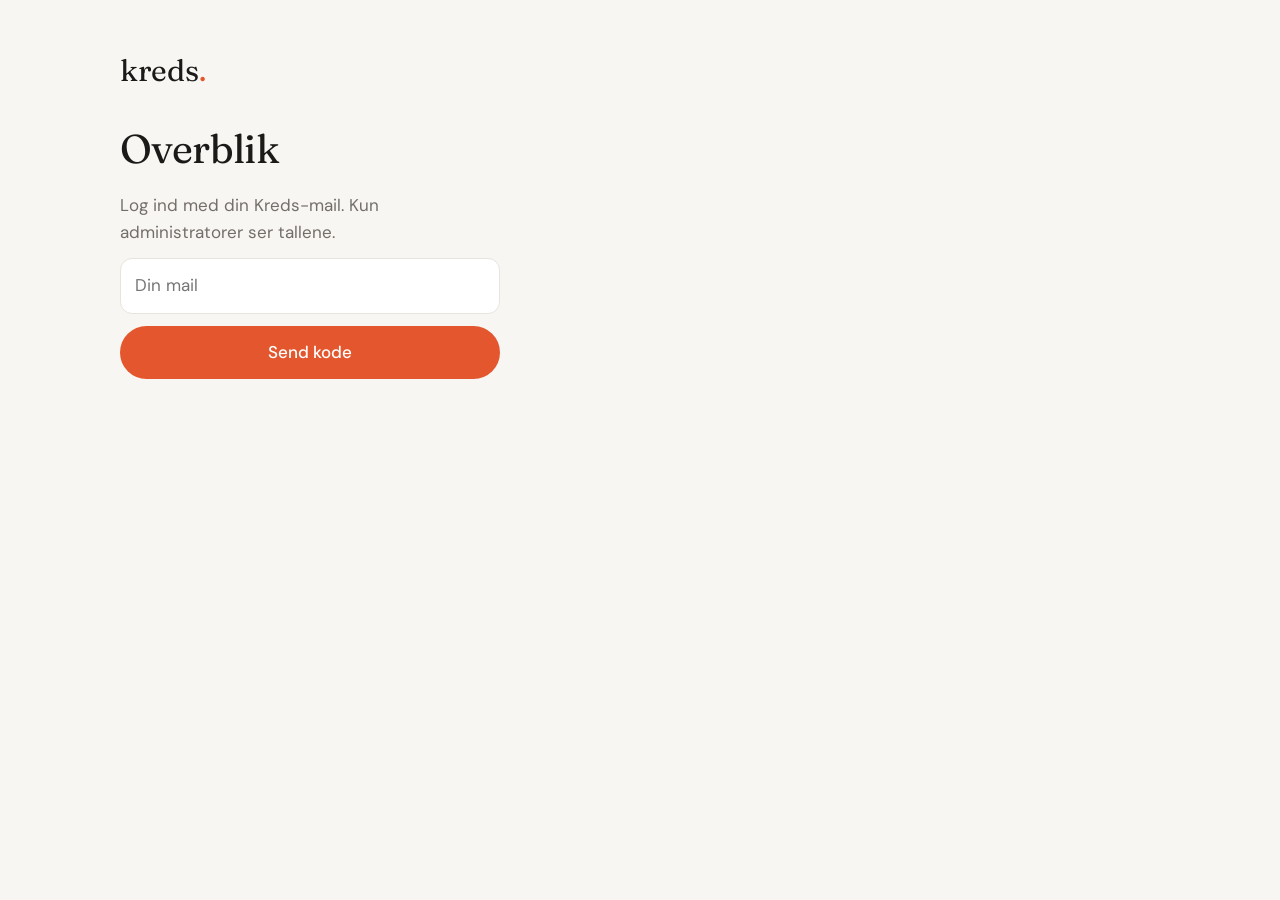
==== admin/index.html @ 18c652b3 "Publish dinkreds.dk" ====
<!doctype html>
<html lang="da">
<head>
  <meta charset="utf-8">
  <meta name="viewport" content="width=device-width, initial-scale=1">
  <meta name="robots" content="noindex, nofollow">
  <title>Overblik · Kreds</title>
  <link rel="stylesheet" href="../style.css">
  <style>
    /* The admin page: numbers only, from admin_stats() (supabase/migrations/0026). Nothing here is secret; the
       database answers only admins. No libraries: plain fetch to Supabase, charts drawn as SVG. */
    main { max-width: 1080px; }
    header { margin-bottom: 40px; display: flex; align-items: baseline; justify-content: space-between; gap: 16px; }
    .who { font-size: 14px; color: var(--text-2); }
    .who button { margin-left: 12px; }
    button, input { font: inherit; }
    input { width: 100%; padding: 13px 14px; border: 1px solid var(--line); border-radius: 12px; background: var(--card); color: var(--text); font-size: 17px; }
    button.primary { width: 100%; margin-top: 12px; padding: 13px 18px; border: 0; border-radius: 999px; background: var(--accent); color: #fff; font-weight: 500; cursor: pointer; }
    button.link { border: 0; background: none; color: var(--text-2); text-decoration: underline; text-underline-offset: 3px; cursor: pointer; padding: 0; font-size: 14px; }
    .login { max-width: 380px; }
    .error { color: var(--accent); font-size: 15px; min-height: 24px; margin-top: 10px; }
    .note { font-size: 14px; color: var(--text-2); }

    .tiles { display: grid; grid-template-columns: repeat(auto-fill, minmax(160px, 1fr)); gap: 12px; margin: 8px 0 8px; }
    .tile { background: var(--card); border: 1px solid var(--line); border-radius: 16px; padding: 14px 16px; }
    .tile .k { font-size: 13px; color: var(--text-2); }
    .tile .v { font: 400 32px/1.15 'Fraunces', Georgia, serif; margin-top: 4px; }
    .tile .s { font-size: 13px; color: var(--text-2); margin-top: 2px; }
    .tile.hero { grid-column: span 2; }
    .tile.hero .v { font-size: 44px; }

    .grid { display: grid; grid-template-columns: repeat(auto-fill, minmax(300px, 1fr)); gap: 12px; }
    .card { background: var(--card); border: 1px solid var(--line); border-radius: 16px; padding: 16px 16px 10px; }
    .card h3 { margin: 0; font-size: 15px; }
    .card .sub { font-size: 13px; color: var(--text-2); margin: 2px 0 8px; }
    .card.wide { grid-column: 1 / -1; }
    .tile, .card, .grid > * { min-width: 0; }
    svg { display: block; max-width: 100%; height: auto; overflow: visible; }
    svg text { font: 400 11px 'DM Sans', system-ui, sans-serif; fill: var(--text-2); }
    .bar { fill: var(--accent); }
    .bar.soft { fill: color-mix(in srgb, var(--accent) 32%, var(--card)); }
    .hit { fill: transparent; cursor: default; }
    .hit:hover + .bar, .bar:hover { opacity: 0.8; }
    .axis { stroke: var(--line); stroke-width: 1; }
    .legend { display: flex; gap: 16px; font-size: 13px; color: var(--text-2); margin: 0 0 6px; }
    .legend i { display: inline-block; width: 10px; height: 10px; border-radius: 3px; margin-right: 6px; vertical-align: -1px; background: var(--accent); }
    .legend i.soft { background: color-mix(in srgb, var(--accent) 32%, var(--card)); }

    .funnel { width: 100%; border-collapse: collapse; }
    .funnel td { border: 0; padding: 6px 8px 6px 0; vertical-align: middle; font-size: 14px; }
    .funnel .name { width: 34%; }
    .funnel .track { position: relative; height: 26px; }
    .funnel .ever, .funnel .week { position: absolute; left: 0; top: 0; height: 12px; border-radius: 0 4px 4px 0; }
    .funnel .ever { background: color-mix(in srgb, var(--accent) 32%, var(--card)); top: 14px; }
    .funnel .week { background: var(--accent); }
    .funnel .num { width: 22%; text-align: right; color: var(--text-2); white-space: nowrap; }

    .heat td, .heat th { text-align: center; padding: 8px 4px; font-size: 13px; border-bottom: 0; }
    .heat td.c { border-radius: 6px; border: 2px solid var(--card); }
    .heat th { color: var(--text-2); font-weight: 500; }
    .heat td:first-child, .heat th:first-child { text-align: left; color: var(--text-2); }

    #tip { position: fixed; pointer-events: none; background: var(--text); color: var(--bg); font-size: 13px; padding: 6px 9px; border-radius: 8px; opacity: 0; transition: opacity .1s; white-space: nowrap; z-index: 5; }
    .hidden { display: none; }
    .err { border-top: 1px solid var(--line); padding: 10px 0; margin: 0; }
    .err:first-child { border-top: 0; }
    .err summary { list-style: none; cursor: pointer; display: flex; flex-direction: column; gap: 2px; color: var(--text); font-size: 15px; }
    .err summary::-webkit-details-marker { display: none; }
    .err .meta { font-size: 13px; color: var(--text-2); }
    .err .fatal { color: var(--accent); font-weight: 500; }
    .err pre { white-space: pre-wrap; font-size: 12px; color: var(--text-2); margin: 8px 0 0; }
    details { margin-top: 12px; }
    summary { cursor: pointer; color: var(--text-2); font-size: 14px; }
    /* Tabs: Overblik · Kilder. */
    .tabs { display: flex; gap: 6px; margin: 4px 0 8px; }
    .tabs button { border: 1px solid var(--line); background: var(--card); color: var(--text); border-radius: 999px; padding: 7px 16px; font-size: 15px; cursor: pointer; }
    .tabs button[aria-selected="true"] { background: var(--text); color: var(--bg); border-color: var(--text); }
    /* Steder: one card per place, with its status and actions. */
    .bar-row { display: flex; flex-wrap: wrap; gap: 8px; align-items: center; margin: 4px 0 12px; }
    .bar-row input { width: auto; flex: 1; min-width: 180px; padding: 9px 12px; font-size: 15px; }
    .chip { border: 1px solid var(--line); background: var(--card); color: var(--text); border-radius: 999px; padding: 6px 13px; font-size: 14px; cursor: pointer; }
    .chip[aria-pressed="true"] { background: var(--text); color: var(--bg); border-color: var(--text); }
    .pl .head { display: flex; align-items: baseline; justify-content: space-between; gap: 8px; }
    .pl .meta { font-size: 13px; color: var(--text-2); margin: 2px 0 8px; overflow-wrap: anywhere; }
    .pl .desc { font-size: 14px; margin: 0 0 8px; }
    .pl .actions { display: flex; flex-wrap: wrap; gap: 8px; margin: 10px 0 6px; }
    .pl .actions button, .pl form button { border: 1px solid var(--line); background: var(--card); color: var(--text); border-radius: 999px; padding: 6px 13px; font-size: 14px; cursor: pointer; }
    .pl .actions button.go { background: var(--accent); border-color: var(--accent); color: #fff; }
    .pl form { display: grid; gap: 8px; margin: 8px 0; }
    .pl form input, .pl form textarea { font-size: 15px; padding: 9px 12px; border: 1px solid var(--line); border-radius: 10px; background: var(--bg); color: var(--text); font: inherit; }
    .pl .staff { display: flex; flex-wrap: wrap; gap: 6px; align-items: center; font-size: 13px; margin-top: 6px; }
    .pl .staff span { background: var(--bg); border: 1px solid var(--line); border-radius: 999px; padding: 3px 4px 3px 10px; }
    .pl .staff span button { border: 0; background: none; color: var(--text-2); cursor: pointer; font-size: 14px; padding: 0 6px; }
    .pl .msg { font-size: 13px; color: var(--accent); min-height: 0; }
    .pl .msg.ok { color: var(--text-2); }
    .status { font-size: 12px; font-weight: 500; padding: 2px 9px; border-radius: 999px; white-space: nowrap; }
    .status.approved { background: color-mix(in srgb, #3f8f5a 18%, var(--card)); color: #2f7a48; }
    .status.pending { background: color-mix(in srgb, #c9962b 22%, var(--card)); color: #8a6414; }
    .status.suspended { background: color-mix(in srgb, var(--text) 10%, var(--card)); color: var(--text-2); }
    /* A source: its grade, then one line per measure. */
    .src h3 { display: flex; align-items: center; gap: 8px; }
    .src .url { font-size: 13px; color: var(--text-2); overflow-wrap: anywhere; margin: 2px 0 10px; }
    .src .url a { color: inherit; }
    .grade { font-size: 12px; font-weight: 500; padding: 2px 9px; border-radius: 999px; }
    .grade.g { background: color-mix(in srgb, #3f8f5a 18%, var(--card)); color: #2f7a48; }
    .grade.y { background: color-mix(in srgb, #c9962b 22%, var(--card)); color: #8a6414; }
    .grade.r { background: color-mix(in srgb, var(--accent) 20%, var(--card)); color: var(--accent); }
    .why { font-size: 13px; color: var(--text-2); margin: -4px 0 8px; }
    .kv { display: grid; grid-template-columns: 9.5em 1fr; gap: 6px 12px; margin: 0 0 8px; font-size: 14px; }
    .kv dt { color: var(--text-2); }
    .kv dd { margin: 0; min-width: 0; overflow-wrap: anywhere; }
    @media (max-width: 480px) { .kv { grid-template-columns: 1fr; gap: 0 0; } .kv dd { margin-bottom: 6px; } }
    @media (max-width: 480px) { .tile.hero { grid-column: span 1; } .grid { grid-template-columns: 1fr; } }
  </style>
</head>
<body>
  <main>
    <header>
      <a class="mark" href="../">kreds<span>.</span></a>
      <span class="who hidden" id="who"><span id="whoMail"></span><button class="link" id="logout">Log ud</button></span>
    </header>

    <!-- Sign in: a code by mail, as in the app. Only existing Kreds accounts; the numbers only for admins. -->
    <section class="login hidden" id="login">
      <h1>Overblik</h1>
      <p class="quiet">Log ind med din Kreds-mail. Kun administratorer ser tallene.</p>
      <form id="mailForm">
        <input type="email" id="mail" placeholder="Din mail" autocomplete="email" required>
        <button class="primary" type="submit">Send kode</button>
      </form>
      <form id="codeForm" class="hidden">
        <p class="note" id="sentTo"></p>
        <input id="code" inputmode="numeric" autocomplete="one-time-code" placeholder="Koden fra mailen" required>
        <button class="primary" type="submit">Log ind</button>
        <p><button class="link" type="button" id="again">Brug en anden mail</button></p>
      </form>
      <!-- kreds-dev only: its test accounts have passwords, and its built-in mail can't send codes. -->
      <form id="pwForm" class="hidden" style="margin-top:28px">
        <p class="note">kreds-dev: log ind med en testkonto og adgangskode.</p>
        <input type="email" id="pwMail" placeholder="anna@kreds.test" autocomplete="username">
        <input type="password" id="pw" placeholder="Adgangskode" autocomplete="current-password" style="margin-top:8px">
        <button class="primary" type="submit">Log ind</button>
      </form>
      <div class="error" id="loginError"></div>
    </section>

    <section class="hidden" id="board">
      <h1>Overblik</h1>
      <p class="quiet" id="stamp"></p>
      <nav class="tabs" role="tablist">
        <button role="tab" id="tabBtnStats" aria-selected="true" data-tab="stats">Overblik</button>
        <button role="tab" id="tabBtnSources" aria-selected="false" data-tab="sources">Kilder</button>
        <button role="tab" id="tabBtnPlaces" aria-selected="false" data-tab="places">Steder</button>
      </nav>

      <div id="tabPlaces" class="hidden">
        <p class="quiet">Alle steder i Kreds. Nye steder kommer ind gennem registret (<code>data/steder.csv</code> og
          <code>sync</code>); her godkender, retter og sætter du dem på pause, og styrer hvem der administrerer dem.</p>
        <div class="bar-row" id="plFilters"></div>
        <div class="grid" id="places2"></div>
      </div>

      <div id="tabSources" class="hidden">
        <p class="quiet">Siderne Kreds læser for steders program (<code>docs/auto-import.md</code>). Tallene er fra hver gang importen kører.</p>
        <div class="tiles" id="srcTiles"></div>
        <div class="card wide" style="margin-bottom:12px"><h3>Tokens pr. dag</h3><p class="sub">Alle kilder · seneste 30 dage</p>
          <div class="legend"><span><i></i>Ind (sidernes tekst)</span><span><i class="soft"></i>Ud (svarene)</span></div>
          <div id="srcTotal"></div></div>
        <div class="grid" id="sources"></div>
        <details><summary>Sådan bedømmes en kilde</summary>
          <p class="note"><b>Rød</b>: kan ikke hentes 3 kørsler i træk, ingen fuld kørsel endnu, eller under 50 % af eventsene er de samme fra kørsel til kørsel.
          <b>Gul</b>: fejlede sidst, under 80 % stabil, under 70 % har klokkeslæt, eller under 80 % af titlerne står ordret på siden.
          <b>Grøn</b>: ellers. Stabil = andelen af events, der er de samme som i kørslen før (snit af de seneste 5).</p>
        </details>
      </div>

      <div id="tabStats">
      <h2>Lige nu</h2>
      <div class="tiles" id="tiles"></div>

      <h2>Hver dag</h2>
      <div class="grid">
        <div class="card wide"><h3>Aktive brugere</h3><p class="sub" id="activeSub">Har åbnet Kreds den dag · seneste 90 dage</p><div id="dActive"></div></div>
        <div class="card"><h3>Nye brugere</h3><p class="sub">Seneste 90 dage</p><div id="dNew"></div></div>
        <div class="card"><h3>Klar på oprettet</h3><p class="sub">Seneste 90 dage</p><div id="dKlar"></div></div>
        <div class="card"><h3>"Jeg er med"</h3><p class="sub">Svar på venners Klar på · seneste 90 dage</p><div id="dResp"></div></div>
      </div>

      <h2>Hver uge</h2>
      <div class="grid" id="weekly"></div>

      <h2>De første skridt</h2>
      <div class="grid">
        <div class="card wide">
          <h3>Hvor langt kommer nye brugere?</h3>
          <p class="sub" id="funnelSub"></p>
          <div class="legend"><span><i></i>Inden for første uge</span><span><i class="soft"></i>Nogensinde</span></div>
          <table class="funnel" id="funnel"></table>
        </div>
        <div class="card wide">
          <h3>Kommer de igen?</h3>
          <p class="sub">Andel af ugens nye brugere, der åbnede Kreds 1, 2, 3 og 4 uger senere</p>
          <table class="heat" id="cohorts"></table>
        </div>
      </div>

      <h2>Spredning</h2>
      <div class="grid">
        <div class="card"><h3>Personer i deres Kreds</h3><p class="sub">Antal brugere</p><div id="sPeople"></div></div>
        <div class="card"><h3>Forbindelser</h3><p class="sub">Antal brugere</p><div id="sConn"></div></div>
        <div class="card"><h3>Dage med Kreds</h3><p class="sub">Seneste 30 dage · antal brugere</p><div id="sDays"></div></div>
      </div>

      <h2>Steder</h2>
      <div class="card wide"><table id="places"></table></div>

      <h2>Fejl i appen</h2>
      <div class="card wide">
        <p class="sub" id="errorsSub">Seneste 30 dage. Samme fejl samlet. Tryk på en fejl for at se, hvor i koden den skete.</p>
        <div id="errors"></div>
        <p class="note">Når appen lukker helt ned (et crash), står det i App Store Connect under TestFlight → Crashes.</p>
      </div>

      <h2>Administratorer</h2>
      <div class="card wide"><table id="admins"></table>
        <p class="note">Tilføjes og fjernes med <code>node scripts/place.mjs admin add|remove &lt;mail&gt; --pilot</code>.</p></div>

      <h2>Alle tal</h2>
      <div class="card wide"><table id="totals"></table></div>
      <details><summary>Rå data (JSON)</summary><pre id="raw" style="white-space:pre-wrap;font-size:12px"></pre></details>
      </div>
    </section>
  </main>
  <div id="tip"></div>

  <script>
  // The pilot by default; ?db=dev for kreds-dev. Both keys are public (they are in the app).
  const DBS = {
    pilot: { url: 'https://pwlozuebxpeztsknzwro.supabase.co', key: 'sb_publishable_0p7rD57QGNgYvp0zWsM2AQ_ScCx9JBz' },
    dev: { url: 'https://fjevnepdomxyaxhqwadk.supabase.co', key: 'sb_publishable_mfnY3wVHqB4h8CWqyuUhUg_KLTFZb9J' },
  };
  const which = new URLSearchParams(location.search).get('db') === 'dev' ? 'dev' : 'pilot';
  const DB = DBS[which];
  const STORE = 'kreds-admin-' + which;
  const $ = (id) => document.getElementById(id);
  const nf = new Intl.NumberFormat('da-DK');
  const n = (v) => nf.format(v ?? 0);
  const pct = (a, b) => (b ? Math.round((100 * a) / b) + ' %' : '–');

  // ---- Session (kept in this browser only) ----
  const load = () => { try { return JSON.parse(localStorage.getItem(STORE)); } catch { return null; } };
  const save = (s) => { try { s ? localStorage.setItem(STORE, JSON.stringify(s)) : localStorage.removeItem(STORE); } catch {} };
  const keep = (d) => save({ access_token: d.access_token, refresh_token: d.refresh_token,
    expires_at: Date.now() + (d.expires_in ?? 3600) * 1000, email: d.user?.email });

  async function auth(path, body) {
    const r = await fetch(DB.url + '/auth/v1/' + path, { method: 'POST',
      headers: { apikey: DB.key, 'Content-Type': 'application/json' }, body: JSON.stringify(body) });
    const d = await r.json().catch(() => ({}));
    if (!r.ok) throw new Error(d.msg || d.error_description || d.message || 'Det lykkedes ikke.');
    return d;
  }
  async function token() {
    const s = load();
    if (!s) return null;
    if (Date.now() < s.expires_at - 60000) return s.access_token;
    try { const d = await auth('token?grant_type=refresh_token', { refresh_token: s.refresh_token }); keep(d); return d.access_token; }
    catch { save(null); return null; }
  }

  // ---- Sign in ----
  let mail = '';
  $('mailForm').onsubmit = async (e) => {
    e.preventDefault(); $('loginError').textContent = '';
    mail = $('mail').value.trim();
    try {
      await auth('otp', { email: mail, create_user: false });
      $('mailForm').classList.add('hidden'); $('codeForm').classList.remove('hidden');
      $('sentTo').textContent = 'Vi har sendt en kode til ' + mail + '.'; $('code').focus();
    } catch (err) { $('loginError').textContent = 'Kunne ikke sende en kode. Har mailen en Kreds-konto?'; }
  };
  $('codeForm').onsubmit = async (e) => {
    e.preventDefault(); $('loginError').textContent = '';
    try { keep(await auth('verify', { type: 'email', email: mail, token: $('code').value.trim() })); start(); }
    catch { $('loginError').textContent = 'Koden passer ikke, eller den er for gammel.'; }
  };
  if (which === 'dev') $('pwForm').classList.remove('hidden');
  $('pwForm').onsubmit = async (e) => {
    e.preventDefault(); $('loginError').textContent = '';
    try { keep(await auth('token?grant_type=password', { email: $('pwMail').value.trim(), password: $('pw').value })); start(); }
    catch { $('loginError').textContent = 'Mail eller adgangskode passer ikke.'; }
  };
  $('again').onclick = () => { $('codeForm').classList.add('hidden'); $('mailForm').classList.remove('hidden'); };
  $('logout').onclick = () => { save(null); location.reload(); };

  async function start() {
    const t = await token();
    if (!t) { show('login'); return; }
    const r = await fetch(DB.url + '/rest/v1/rpc/admin_stats', { method: 'POST',
      headers: { apikey: DB.key, Authorization: 'Bearer ' + t, 'Content-Type': 'application/json' }, body: '{}' });
    const d = await r.json().catch(() => ({}));
    if (!r.ok) {
      save(null); show('login');
      $('loginError').textContent = d.message === 'not_admin' ? 'Den konto har ikke adgang til tallene.' : 'Tallene kunne ikke hentes.';
      return;
    }
    $('whoMail').textContent = (load()?.email ?? '') + (which === 'dev' ? ' · kreds-dev' : '');
    $('who').classList.remove('hidden');
    show('board'); draw(d);
    if (!$('tabPlaces').classList.contains('hidden')) loadPlaces(); // opened on #steder before signing in
    // What went wrong in the app (0033).
    fetch(DB.url + '/rest/v1/rpc/admin_errors', { method: 'POST',
      headers: { apikey: DB.key, Authorization: 'Bearer ' + t, 'Content-Type': 'application/json' }, body: '{"p_days":30}' })
      .then((r) => (r.ok ? r.json() : [])).then((rows) => {
        const when = (s) => new Date(s).toLocaleString('da-DK', { day: 'numeric', month: 'short', hour: '2-digit', minute: '2-digit' });
        $('errors').innerHTML = rows.length ? rows.map((e) => `<details class="err"><summary>
            <span class="msg">${e.fatal ? '<b class="fatal">Lukkede appen</b> ' : ''}${esc(e.message)}</span>
            <span class="meta">${n(e.times)} gange · ${n(e.people)} ${e.people === 1 ? 'person' : 'personer'} · sidst ${when(e.last_at)}${e.screen ? ' · ' + esc(e.screen) : ''}${e.builds?.length ? ' · ' + esc(e.builds.join(', ')) : ''}</span>
          </summary><pre>${esc(e.stack ?? 'Ingen stak')}</pre></details>`).join('')
          : '<p class="quiet">Ingen fejl de seneste 30 dage.</p>';
      }).catch(() => {});
    // The importer's sources and how good they are (0059).
    fetch(DB.url + '/rest/v1/rpc/admin_import', { method: 'POST',
      headers: { apikey: DB.key, Authorization: 'Bearer ' + t, 'Content-Type': 'application/json' }, body: '{}' })
      .then((r) => (r.ok ? r.json() : [])).then(drawSources).catch(() => drawSources([]));
    // Who else can see this.
    fetch(DB.url + '/rest/v1/rpc/admin_list', { method: 'POST',
      headers: { apikey: DB.key, Authorization: 'Bearer ' + t, 'Content-Type': 'application/json' }, body: '{}' })
      .then((r) => (r.ok ? r.json() : [])).then((rows) => {
        $('admins').innerHTML = '<tr><th>Mail</th><th>Admin siden</th></tr>' + rows.map((a) =>
          `<tr><td>${esc(a.email)}</td><td>${new Date(a.since).toLocaleDateString('da-DK', { day: 'numeric', month: 'long', year: 'numeric' })}</td></tr>`).join('');
      }).catch(() => {});
  }
  // ---- Tabs (remembered in the address: #kilder) ----
  const HASH = { sources: '#kilder', places: '#steder' };
  function tab(name) {
    $('tabStats').classList.toggle('hidden', name !== 'stats');
    $('tabSources').classList.toggle('hidden', name !== 'sources');
    $('tabPlaces').classList.toggle('hidden', name !== 'places');
    $('tabBtnStats').setAttribute('aria-selected', name === 'stats');
    $('tabBtnSources').setAttribute('aria-selected', name === 'sources');
    $('tabBtnPlaces').setAttribute('aria-selected', name === 'places');
    history.replaceState(null, '', location.search + (HASH[name] ?? ''));
    if (name === 'places') loadPlaces();
    if (name === 'stats' && last) draw(last); // charts are drawn at the card's width, which was 0 while hidden
    if (name === 'sources' && lastSources) drawSources(lastSources);
  }
  document.querySelectorAll('.tabs button').forEach((b) => (b.onclick = () => tab(b.dataset.tab)));

  // ---- Kilder ----
  // Green, yellow or red, with the reasons: see "Sådan bedømmes en kilde" on the page.
  function grade(s) {
    const f = s.last_full, red = [], yellow = [];
    if (s.fail_streak >= 3) red.push(`fejlet ${s.fail_streak} gange i træk`);
    else if (s.fail_streak > 0) yellow.push('fejlede sidst');
    if (!f) red.push('ingen fuld kørsel endnu');
    if (s.stability !== null && s.stability < 0.5) red.push(`ustabil: ${pct(s.stability, 1)}`);
    else if (s.stability !== null && s.stability < 0.8) yellow.push(`ustabil: ${pct(s.stability, 1)}`);
    if (f && f.events > 0 && f.with_time / f.events < 0.7) yellow.push(`kun ${pct(f.with_time, f.events)} har klokkeslæt`);
    if (f && f.events > 0 && f.titles / f.events < 0.8) yellow.push(`kun ${pct(f.titles, f.events)} af titlerne står på siden`);
    return red.length ? ['r', 'Rød', red] : yellow.length ? ['y', 'Gul', yellow] : ['g', 'Grøn', []];
  }
  const when = (x) => x ? new Date(x).toLocaleString('da-DK', { day: 'numeric', month: 'short', hour: '2-digit', minute: '2-digit' }) : '–';
  const day = (x) => x ? new Date(x).toLocaleDateString('da-DK', { day: 'numeric', month: 'short' }) : '–';
  const k = (v) => v >= 1e6 ? (v / 1e6).toLocaleString('da-DK', { maximumFractionDigits: 1 }) + ' mio.' : n(v);

  // Tokens per day as stacked columns: in (solid), out (light).
  const tokenBars = (daily) => (daily ?? []).map((x) => ({ label: dayLabel(x.day), value: x.input, soft: x.output,
    tip: `${dayLabel(x.day)}: ${n(x.input)} ind · ${n(x.output)} ud` }));
  let lastSources = null;
  function drawSources(rows) {
    lastSources = rows;
    if (!rows.length) {
      $('srcTiles').innerHTML = '';
      $('sources').innerHTML = '<div class="card wide"><p class="quiet">Ingen kilder endnu. Tilføjes med <code>node scripts/place.mjs source add &lt;sted&gt; &lt;url&gt;</code>.</p></div>';
      return;
    }
    const graded = rows.map((s) => ({ s, g: grade(s) })).sort((a, b) => 'ryg'.indexOf(a.g[0]) - 'ryg'.indexOf(b.g[0]));
    const sum = (f) => rows.reduce((t, s) => t + (f(s) ?? 0), 0);
    $('srcTiles').innerHTML = [
      tile('Kilder', n(rows.filter((s) => s.active).length), `${n(graded.filter((x) => x.g[0] === 'g').length)} grønne · ${n(graded.filter((x) => x.g[0] === 'y').length)} gule · ${n(graded.filter((x) => x.g[0] === 'r').length)} røde`),
      tile('Tokens · 30 dage', k(sum((s) => s.input_tokens_30d)), `ind · ${k(sum((s) => s.output_tokens_30d))} ud`),
      tile('Kørsler · 30 dage', n(sum((s) => s.runs_30d)), `${n(sum((s) => s.unchanged_30d))} sprunget over (siden uændret)`),
      tile('Udkast', n(sum((s) => s.open)), `åbne · ${n(sum((s) => s.posted))} lagt op · ${n(sum((s) => s.dismissed))} nej`),
    ].join('');
    $('sources').innerHTML = graded.map(({ s, g }) => {
      const f = s.last_full ?? {};
      const of = (a) => f.events ? `${n(a)}/${n(f.events)}` : '–';
      const decided = s.posted + s.dismissed;
      return `<div class="card src">
        <h3>${esc(s.place)} <span class="grade ${g[0]}">${g[1]}</span></h3>
        <p class="url"><a href="${esc(s.url)}" target="_blank" rel="noopener">${esc(s.url)}</a>${s.active ? '' : ' · slået fra'}</p>
        ${g[2].length ? `<p class="why">${esc(g[2].join(' · '))}</p>` : ''}
        <dl class="kv">
          <dt>Når vi frem</dt><dd>${s.fail_streak ? `Fejlet ${n(s.fail_streak)} gang${s.fail_streak > 1 ? 'e' : ''} i træk: ${esc(s.last_error ?? '')}` : 'Ja'} · sidst ${when(s.last_run_at)}</dd>
          <dt>Stabil</dt><dd>${s.stability === null ? '–' : pct(s.stability, 1)} <span class="quiet">af eventsene som i kørslen før</span></dd>
          <dt>Fundet på siden</dt><dd>titler ${of(f.titles)} · ${n(f.times_dropped)} tider og ${n(f.prices_dropped)} priser fjernet · ${n(f.dates_unseen)} datoer ikke set</dd>
          <dt>Har med</dt><dd>tid ${of(f.with_time)} · pris ${of(f.with_price)} · link ${of(f.with_link)}</dd>
          <dt>Rækker frem til</dt><dd>${day(f.last_day)} · ${n(f.events)} events</dd>
          <dt>Siden</dt><dd>${n(f.characters)} tegn (${n(f.sent_characters)} sendt) · ${n(f.detail_pages)} eventsider læst</dd>
          <dt>Tokens · 30 dage</dt><dd>${k(s.input_tokens_30d)} ind · ${k(s.output_tokens_30d)} ud · ${n(s.unchanged_30d)} af ${n(s.runs_30d)} kørsler sprunget over</dd>
          <dt>Personalet</dt><dd>${n(s.posted)} lagt op · ${n(s.dismissed)} nej · ${n(s.open)} åbne${decided >= 5 ? ` · ${pct(s.posted, decided)} lagt op` : ''}</dd>
        </dl>
        <p class="sub" style="margin-top:4px">Tokens pr. dag · 30 dage</p><div class="srcChart" data-i="${rows.indexOf(s)}"></div>
      </div>`;
    }).join('');
    // The total, day by day, and each source's own (drawn once the cards are in place, at their width).
    const days = rows[0].daily ?? [];
    bars($('srcTotal'), tokenBars(days.map((d, i) => ({ day: d.day,
      input: rows.reduce((t, s) => t + (s.daily?.[i]?.input ?? 0), 0), output: rows.reduce((t, s) => t + (s.daily?.[i]?.output ?? 0), 0) }))), { height: 170 });
    document.querySelectorAll('.srcChart').forEach((host) => bars(host, tokenBars(rows[+host.dataset.i].daily), { height: 90 }));
  }

  // ---- Steder ----
  // The same admin functions the app's Indstillinger → Steder uses (0018): admin_places, admin_set_place_status,
  // admin_save_place, admin_add_staff, admin_remove_staff. They answer admins only. Each card also shows the page
  // the importer reads and its last result (admin_import, matched by name).
  async function rpc(name, body = {}) {
    const t = await token();
    const r = await fetch(DB.url + '/rest/v1/rpc/' + name, { method: 'POST',
      headers: { apikey: DB.key, Authorization: 'Bearer ' + t, 'Content-Type': 'application/json' }, body: JSON.stringify(body) });
    const d = await r.json().catch(() => null);
    if (!r.ok) throw new Error(d?.message || 'fejl');
    return d;
  }
  const STATUS = { approved: 'Godkendt', pending: 'Afventer', suspended: 'På pause' };
  const ERR = { not_paused: 'Sæt stedet på pause først.', no_such_user: 'Ingen Kreds-konto med den mail. De skal logge ind i appen én gang først.',
    not_admin: 'Din konto har ikke adgang.', no_such_place: 'Stedet findes ikke længere.' };
  let placeRows = null, placeFilter = 'all', placeQuery = '', openEdit = null;
  const placeMsg = {}, placeOk = {}; // a line under a card; ok = not an error (grey, not red)
  async function loadPlaces() {
    try {
      const [rows, sources] = await Promise.all([rpc('admin_places'), rpc('admin_import').catch(() => [])]);
      placeRows = rows.map((p) => ({ ...p, src: (sources ?? []).filter((x) => x.place === p.name) }));
    } catch (e) { $('places2').innerHTML = `<div class="card wide"><p class="quiet">${esc(ERR[e.message] ?? 'Stederne kunne ikke hentes.')}</p></div>`; return; }
    drawPlaces();
  }
  function drawPlaces() {
    const rows = placeRows ?? [];
    const count = (st) => rows.filter((p) => st === 'all' || p.status === st).length;
    $('plFilters').innerHTML = [['all', 'Alle'], ['pending', 'Afventer'], ['approved', 'Godkendt'], ['suspended', 'På pause']]
      .map(([k, l]) => `<button class="chip" data-f="${k}" aria-pressed="${placeFilter === k}">${l} ${count(k)}</button>`).join('')
      + `<input id="plSearch" placeholder="Søg navn eller by" value="${esc(placeQuery)}">`;
    document.querySelectorAll('#plFilters .chip').forEach((b) => (b.onclick = () => { placeFilter = b.dataset.f; drawPlaces(); }));
    const search = $('plSearch');
    search.oninput = () => { placeQuery = search.value; const pos = search.selectionStart; drawPlaces(); const s2 = $('plSearch'); s2.focus(); s2.setSelectionRange(pos, pos); };
    const q = placeQuery.trim().toLowerCase();
    const shown = rows.filter((p) => (placeFilter === 'all' || p.status === placeFilter)
      && (!q || `${p.name} ${p.city}`.toLowerCase().includes(q)));
    if (!shown.length) { $('places2').innerHTML = '<div class="card wide"><p class="quiet">Ingen steder her.</p></div>'; return; }
    $('places2').innerHTML = shown.map((p) => {
      const src = p.src.find((x) => x.active) ?? p.src[0];
      const f = src?.last_full;
      const imp = !src ? 'Ingen side læses' : !f ? `Læser ${esc(src.url)} · ikke kørt endnu`
        : `Læser <a href="${esc(src.url)}" target="_blank" rel="noopener">${esc(src.url.replace(/^https?:\/\//, ''))}</a> · ${n(f.events)} events · ${n(src.open)} åbne udkast`;
      const actions = ['approved', 'pending', 'suspended'].filter((st) => st !== p.status).map((st) =>
        `<button data-act="status" data-id="${p.id}" data-st="${st}" class="${st === 'approved' ? 'go' : ''}">${{ approved: 'Godkend', pending: 'Sæt til afventer', suspended: 'Sæt på pause' }[st]}</button>`).join('');
      const edit = openEdit === p.id ? `<form data-id="${p.id}">
          <input name="name" value="${esc(p.name)}" maxlength="80" placeholder="Navn" required>
          <input name="address" value="${esc(p.address ?? '')}" maxlength="120" placeholder="Adresse">
          <input name="city" value="${esc(p.city ?? '')}" maxlength="60" placeholder="By" required>
          <textarea name="description" maxlength="200" rows="2" placeholder="Lidt om stedet">${esc(p.description ?? '')}</textarea>
          <div><button type="submit">Gem</button> <button type="button" data-act="cancel">Fortryd</button></div>
        </form>` : '';
      return `<div class="card pl">
        <div class="head"><h3>${esc(p.name)}</h3><span class="status ${p.status}">${STATUS[p.status] ?? esc(p.status)}</span></div>
        <p class="meta">${esc(p.city ?? '')}${p.address ? ' · ' + esc(p.address) : ''}${p.latitude == null ? ' · uden kortplacering' : ''} · ${n(p.followers)} følger</p>
        ${p.description ? `<p class="desc">${esc(p.description)}</p>` : ''}
        <p class="meta">${imp}</p>
        <label class="meta" style="display:flex;gap:8px;align-items:center;cursor:pointer"><input type="checkbox" data-auto="${p.id}" ${p.auto_post ? 'checked' : ''} style="width:auto">
          Læg udkast op automatisk <span class="quiet">(kun dem med klokkeslæt)</span></label>
        ${edit}
        <div class="actions">${actions}${openEdit === p.id ? '' : `<button data-act="edit" data-id="${p.id}">Ret</button>`}${p.status === 'suspended' ? `<button data-act="delete" data-id="${p.id}">Slet stedet</button>` : ''}</div>
        <div class="staff">Administreres af: ${(p.staff ?? []).map((m) => `<span>${esc(m)}<button data-act="unstaff" data-id="${p.id}" data-mail="${esc(m)}" title="Fjern">×</button></span>`).join('') || '<em class="quiet">ingen</em>'}</div>
        <div class="bar-row"><input data-staff="${p.id}" type="email" placeholder="Tilføj administrator (mail)"><button class="chip" data-act="staff" data-id="${p.id}">Tilføj</button></div>
        <p class="msg${placeOk[p.id] ? ' ok' : ''}">${esc(placeMsg[p.id] ?? '')}</p>
      </div>`;
    }).join('');
  }
  // After deleting: a line at the top, and a reminder to mark it in the register so sync doesn't bring it back.
  function alertDeleted(name) {
    const note = document.createElement('p');
    note.className = 'note';
    note.textContent = `${name} er slettet. Sæt kreds_sted til "nej" i data/steder.csv, så det står i registret.`;
    $('places2').before(note);
  }
  // Clicks and saves, on the whole list.
  $('places2').addEventListener('click', async (e) => {
    const b = e.target.closest('button[data-act]');
    if (!b) return;
    const id = b.dataset.id ?? b.closest('form')?.dataset.id;
    const p = (placeRows ?? []).find((x) => x.id === id);
    const act = b.dataset.act;
    placeMsg[id] = ''; placeOk[id] = false;
    try {
      if (act === 'edit') { openEdit = id; drawPlaces(); return; }
      if (act === 'cancel') { openEdit = null; drawPlaces(); return; }
      if (act === 'status') {
        if (b.dataset.st === 'suspended' && !confirm(`Sætte ${p.name} på pause? Det skjules for alle med det samme.`)) return;
        if (b.dataset.st === 'approved' && which === 'pilot' && !confirm(`Godkende ${p.name}? Rigtige brugere kan så se stedet.`)) return;
        await rpc('admin_set_place_status', { p_id: id, p_status: b.dataset.st });
      } else if (act === 'delete') {
        // Only a paused place (the database checks it too): for one that doesn't want to be in Kreds any more.
        if (!confirm(`Slette ${p.name} for altid?\n\nAlt om stedet forsvinder: dets Klar på, følgere, administratorer, kilder og udkast. Det kan ikke fortrydes.`)) return;
        await rpc('admin_delete_place', { p_id: id });
        placeMsg[id] = '';
        alertDeleted(p.name);
      } else if (act === 'staff') {
        const mail = document.querySelector(`input[data-staff="${id}"]`).value.trim();
        if (!mail.includes('@')) { placeMsg[id] = 'Skriv en mail.'; drawPlaces(); return; }
        await rpc('admin_add_staff', { p_place: id, p_email: mail });
      } else if (act === 'unstaff') {
        if (!confirm(`Fjerne ${b.dataset.mail} som administrator af ${p.name}?`)) return;
        await rpc('admin_remove_staff', { p_place: id, p_email: b.dataset.mail });
      }
    } catch (err) { placeMsg[id] = ERR[err.message] ?? 'Det lykkedes ikke.'; drawPlaces(); return; }
    await loadPlaces();
  });
  // "Læg udkast op automatisk": from the next run of the importer, its drafts with a time become Klar på by themselves.
  $('places2').addEventListener('change', async (e) => {
    const box = e.target.closest('input[data-auto]');
    if (!box) return;
    const id = box.dataset.auto, p = placeRows.find((x) => x.id === id);
    if (box.checked && which === 'pilot' && !confirm(`Lægge ${p.name}s udkast op automatisk? De bliver til Klar på, som rigtige brugere ser, uden at nogen har set dem først. Kun udkast med klokkeslæt.`)) { box.checked = false; return; }
    try { await rpc('admin_set_auto_post', { p_id: id, p_on: box.checked }); placeMsg[id] = box.checked ? 'Lægges op automatisk fra næste kørsel.' : ''; placeOk[id] = true; }
    catch (err) { placeMsg[id] = ERR[err.message] ?? 'Det lykkedes ikke.'; placeOk[id] = false; }
    await loadPlaces();
  });
  $('places2').addEventListener('submit', async (e) => {
    e.preventDefault();
    const form = e.target, id = form.dataset.id, p = placeRows.find((x) => x.id === id);
    const v = Object.fromEntries(new FormData(form));
    let { latitude, longitude } = p;
    // A new address: its point from OpenStreetMap; not found, none (the app looks it up then).
    if ((v.address ?? '').trim() !== (p.address ?? '')) {
      latitude = null; longitude = null;
      if (v.address.trim()) {
        try {
          const r = await fetch('https://nominatim.openstreetmap.org/search?' + new URLSearchParams({ q: v.address, format: 'jsonv2', limit: '1', countrycodes: 'dk' }));
          const [hit] = await r.json();
          if (hit) { latitude = Number(hit.lat); longitude = Number(hit.lon); }
        } catch { /* none */ }
      }
    }
    try {
      await rpc('admin_save_place', { p_id: id, p_name: v.name, p_address: v.address, p_city: v.city, p_description: v.description,
        p_latitude: latitude, p_longitude: longitude });
      openEdit = null;
    } catch (err) { placeMsg[id] = ERR[err.message] ?? 'Det kunne ikke gemmes.'; drawPlaces(); return; }
    await loadPlaces();
  });

  const show = (id) => { $('login').classList.toggle('hidden', id !== 'login'); $('board').classList.toggle('hidden', id !== 'board'); };

  // ---- Tooltip ----
  const tip = $('tip');
  document.addEventListener('mousemove', (e) => {
    const t = e.target.closest('[data-tip]');
    if (!t) { tip.style.opacity = 0; return; }
    tip.textContent = t.dataset.tip; tip.style.opacity = 1;
    const x = Math.min(e.clientX + 12, innerWidth - tip.offsetWidth - 8);
    tip.style.left = x + 'px'; tip.style.top = (e.clientY - 34) + 'px';
  });

  // ---- Charts ----
  const NS = 'http://www.w3.org/2000/svg';
  const el = (name, attrs, parent) => { const x = document.createElementNS(NS, name); for (const k in attrs) x.setAttribute(k, attrs[k]); parent?.appendChild(x); return x; };
  // A bar with its top corners rounded (4px), standing on the baseline.
  const barPath = (x, y, w, h, r) => { r = Math.min(r, w / 2, h); return `M${x},${y + h}V${y + r}Q${x},${y} ${x + r},${y}H${x + w - r}Q${x + w},${y} ${x + w},${y + r}V${y + h}Z`; };
  const nice = (m) => { if (m <= 4) return Math.max(1, Math.ceil(m)); const p = Math.pow(10, Math.floor(Math.log10(m))); return Math.ceil(m / p * 2) / 2 * p; };

  // Columns over time (or categories). items: [{label, value, tip, soft?}]; `soft` is stacked on top, lighter.
  function bars(host, items, { height = 150, labelEvery } = {}) {
    host.innerHTML = '';
    // Drawn at the card's real width, so the text stays 11px however small the card is.
    const W = Math.max(200, host.clientWidth || 600), H = height, L = 30, B = 20, T = 8;
    const svg = el('svg', { viewBox: `0 0 ${W} ${H}`, width: W, height: H, role: 'img' }, host);
    const max = nice(Math.max(1, ...items.map((i) => i.value + (i.soft ?? 0))));
    const plotH = H - B - T, step = (W - L) / items.length, gap = Math.min(2, step * 0.25), w = step - gap;
    for (const f of (Number.isInteger(max / 2) ? [0.5, 1] : [1])) { // a quiet guide at half (when whole) and the top
      const y = T + plotH * (1 - f);
      el('line', { x1: L, x2: W, y1: y, y2: y, class: 'axis', 'stroke-dasharray': '2 4' }, svg);
      el('text', { x: L - 6, y: y + 4, 'text-anchor': 'end' }, svg).textContent = n(max * f);
    }
    el('line', { x1: L, x2: W, y1: T + plotH, y2: T + plotH, class: 'axis' }, svg);
    const every = Math.max(labelEvery ?? 1, Math.ceil(items.length / Math.max(2, Math.floor(W / 56))));
    items.forEach((it, i) => {
      const x = L + i * step + gap / 2, h = (plotH * it.value) / max;
      const tipText = it.tip ?? `${it.label}: ${n(it.value)}`;
      el('rect', { x: L + i * step, y: T, width: step, height: plotH, class: 'hit', 'data-tip': tipText }, svg);
      const hs = (plotH * (it.soft ?? 0)) / max;
      if (h > 0) el('path', { d: barPath(x, T + plotH - h, w, h, hs > 0 ? 0 : 4), class: 'bar', 'data-tip': tipText }, svg);
      if (hs > 0) el('path', { d: barPath(x, T + plotH - h - hs, w, hs, 4), class: 'bar soft', 'data-tip': tipText }, svg);
      if (i % every === 0 || items.length <= 8) el('text', { x: x + w / 2, y: H - 5, 'text-anchor': 'middle' }, svg).textContent = it.label;
    });
  }

  const dayLabel = (s) => { const d = new Date(s); return d.getDate() + '/' + (d.getMonth() + 1); };
  const weekNo = (s) => { const d = new Date(s); const t = new Date(Date.UTC(d.getFullYear(), d.getMonth(), d.getDate())); const day = t.getUTCDay() || 7; t.setUTCDate(t.getUTCDate() + 4 - day); return Math.ceil(((t - new Date(Date.UTC(t.getUTCFullYear(), 0, 1))) / 86400000 + 1) / 7); };

  function tile(k, v, s, hero) {
    return `<div class="tile${hero ? ' hero' : ''}"><div class="k">${k}</div><div class="v">${v}</div>${s ? `<div class="s">${s}</div>` : ''}</div>`;
  }

  // Redrawn when the window changes width.
  let last = null, again = 0;
  addEventListener('resize', () => { clearTimeout(again); again = setTimeout(() => { if (last) draw(last); if (lastSources) drawSources(lastSources); }, 150); });

  function draw(d) {
    last = d;
    const T = d.totals, A = d.active, F = d.funnel;
    $('stamp').textContent = 'Opdateret ' + new Date(d.generated_at).toLocaleString('da-DK', { dateStyle: 'long', timeStyle: 'short' }) + (which === 'dev' ? ' · kreds-dev' : ' · piloten');
    $('tiles').innerHTML = [
      tile('Aktive de sidste 7 dage', n(A.week), `${pct(A.week, T.users)} af alle · ${n(A.today)} i dag · ${n(A.month)} på 30 dage`, true),
      tile('Brugere', n(T.users), `+ ${n(T.place_accounts)} stedkonti`),
      tile('Forbindelser', n(T.connections), `${n(T.invites_used)} af ${n(T.invites_made)} invitationer brugt`),
      tile('Klar på i alt', n(T.klar_paa), `${n(T.klar_paa_live)} lige nu`),
      tile('Med nogen', pct(T.klar_paa_joined, T.klar_paa), `${n(T.klar_paa_joined)} Klar på fik "Jeg er med"`),
      tile('"Jeg er med"', n(T.responses), `+ ${n(T.place_responses)} hos steder`),
      tile('Personer i Kredse', n(T.people), `${n(T.linked_people)} koblet til en ven`),
      tile('Noter og datoer', n(T.notes + T.dates), `${n(T.notes)} noter · ${n(T.dates)} datoer · ${n(T.todos)} to-dos`),
      tile('Steder', n(T.places), `${n(T.place_followers)} følger et sted`),
    ].join('');

    if (A.since) $('activeSub').textContent = 'Har åbnet Kreds den dag · talt fra ' + new Date(A.since).toLocaleDateString('da-DK', { day: 'numeric', month: 'long' });
    const daily = d.daily;
    bars($('dActive'), daily.map((x) => ({ label: dayLabel(x.day), value: x.active })), { height: 190 });
    bars($('dNew'), daily.map((x) => ({ label: dayLabel(x.day), value: x.new_users })), {});
    bars($('dKlar'), daily.map((x) => ({ label: dayLabel(x.day), value: x.klar_paa })), {});
    bars($('dResp'), daily.map((x) => ({ label: dayLabel(x.day), value: x.responses })), {});

    const W = [
      ['active', 'Aktive brugere', 'Åbnede Kreds mindst én gang'],
      ['new_users', 'Nye brugere', ''],
      ['connections', 'Nye forbindelser', ''],
      ['klar_paa', 'Klar på oprettet', ''],
      ['klar_paa_joined', 'Klar på med nogen', 'Fik mindst ét "Jeg er med"'],
      ['responses', '"Jeg er med"', 'Til venners Klar på'],
      ['place_responses', '"Jeg er med" hos steder', ''],
      ['people', 'Nye personer i Kredse', 'Tilføjet af brugerne'],
      ['notes', 'Nye noter', ''],
      ['dates', 'Nye datoer', 'Fødselsdage og andet'],
    ];
    $('weekly').innerHTML = W.map(([k, title, sub]) => `<div class="card"><h3>${title}</h3><p class="sub">${sub || 'Seneste 26 uger'}</p><div id="w_${k}"></div></div>`).join('');
    for (const [k] of W) bars($('w_' + k), d.weekly.map((x) => ({ label: 'u' + weekNo(x.week), value: x[k], tip: `Uge ${weekNo(x.week)}: ${n(x[k])}` })), {});

    $('funnelSub').textContent = `Af alle ${n(F.users)} brugere (uden stedkonti)`;
    const steps = [
      ['person', 'Tilføjede en person'], ['note', 'Skrev en note eller dato'], ['connected', 'Forbandt sig med en ven'],
      ['klar_paa', 'Oprettede et Klar på'], ['got_join', 'Fik et "Jeg er med"'], ['gave_join', 'Sagde "Jeg er med"'],
    ];
    $('funnel').innerHTML = steps.map(([k, label]) => {
      const wk = F[k + '_7d'], ev = F[k], u = F.users || 1;
      return `<tr><td class="name">${label}</td><td><div class="track">
        <div class="week" style="width:${(100 * wk) / u}%" data-tip="Første uge: ${n(wk)} (${pct(wk, F.users)})"></div>
        <div class="ever" style="width:${(100 * ev) / u}%" data-tip="Nogensinde: ${n(ev)} (${pct(ev, F.users)})"></div>
      </div></td><td class="num">${pct(wk, F.users)} · ${pct(ev, F.users)}</td></tr>`;
    }).join('');

    $('cohorts').innerHTML = '<tr><th>Uge</th><th>Nye</th><th>+1 uge</th><th>+2</th><th>+3</th><th>+4</th></tr>' +
      d.cohorts.slice().reverse().map((c) => {
        const now = Date.now();
        return `<tr><td>Uge ${weekNo(c.week)}</td><td>${n(c.size)}</td>` + c.back.map((b, i) => {
          const future = new Date(c.week).getTime() + (i + 1) * 7 * 86400000 > now;
          if (future || !c.size) return '<td class="c" style="color:var(--text-2)">–</td>';
          const p = b / c.size;
          return `<td class="c" data-tip="${n(b)} af ${n(c.size)}" style="background:color-mix(in srgb, var(--accent) ${Math.round(8 + p * 80)}%, var(--card));color:${p > 0.5 ? '#fff' : 'var(--text)'}">${Math.round(p * 100)} %</td>`;
        }).join('') + '</tr>';
      }).join('');

    const spread = (host, obj) => bars(host, Object.entries(obj).map(([k, v]) => ({ label: k, value: v })), { height: 130 });
    spread($('sPeople'), d.spread.people);
    spread($('sConn'), d.spread.connections);
    spread($('sDays'), d.spread.active_days_30);

    const status = { approved: 'Godkendt', suspended: 'På pause', pending: 'Afventer' };
    $('places').innerHTML = '<tr><th>Sted</th><th>By</th><th>Status</th><th>Følgere</th><th>Klar på · 30 dage</th><th>Med · 30 dage</th></tr>' +
      (d.places.length ? d.places.map((p) => `<tr><td>${esc(p.name)}</td><td>${esc(p.city ?? '')}</td><td>${status[p.status] ?? p.status}</td><td>${n(p.followers)}</td><td>${n(p.klar_paa_30d)}</td><td>${n(p.in_30d)}</td></tr>`).join('')
        : '<tr><td colspan="6" class="quiet">Ingen steder endnu.</td></tr>');

    const names = { users: 'Brugere', place_accounts: 'Stedkonti', people: 'Personer i Kredse', linked_people: 'Personer koblet til en ven',
      notes: 'Noter', dates: 'Datoer', todos: 'To-dos', relations: 'Relationer mellem personer', connections: 'Forbindelser',
      klar_paa: 'Klar på i alt', klar_paa_joined: 'Klar på med "Jeg er med"', responses: '"Jeg er med" til venner',
      place_responses: '"Jeg er med" hos steder', klar_paa_live: 'Klar på lige nu', places: 'Godkendte steder',
      place_followers: 'Følger et sted', invites_made: 'Invitationer lavet', invites_used: 'Invitationer brugt',
      push_users: 'Brugere med push slået til', blocks: 'Fjernede forbindelser (blokeringer)', reports: 'Anmeldelser' };
    $('totals').innerHTML = Object.entries(T).map(([k, v]) => `<tr><td>${names[k] ?? k}</td><td style="text-align:right">${n(v)}</td></tr>`).join('');
    $('raw').textContent = JSON.stringify(d, null, 2);
  }
  const esc = (s) => String(s).replace(/[&<>"]/g, (c) => ({ '&': '&amp;', '<': '&lt;', '>': '&gt;', '"': '&quot;' }[c]));

  if (location.hash === '#kilder') tab('sources');
  if (location.hash === '#steder') tab('places');
  start();
  </script>
</body>
</html>
---- style.css ----
/* dinkreds.dk: the app's own colours and type (Standard theme), calm and quiet. Fonts are served from here,
   not from Google, so a visit tells nobody else. */
@font-face { font-family: 'Fraunces'; src: url('fonts/Fraunces_400Regular.ttf') format('truetype'); font-weight: 400; font-display: swap; }
@font-face { font-family: 'DM Sans'; src: url('fonts/DMSans_400Regular.ttf') format('truetype'); font-weight: 400; font-display: swap; }
@font-face { font-family: 'DM Sans'; src: url('fonts/DMSans_500Medium.ttf') format('truetype'); font-weight: 500; font-display: swap; }

:root {
  --text: #1B1A19;
  --text-2: #736E69;
  --bg: #F8F6F2;
  --line: #E8E4DD;
  --card: #FFFFFF;
  --accent: #E4572E;
  color-scheme: light dark;
}
@media (prefers-color-scheme: dark) {
  :root { --text: #F4F1EC; --text-2: #A09A91; --bg: #171615; --line: #34312D; --accent: #FF7A4D; --card: #23211F; }
}

* { box-sizing: border-box; }
html { -webkit-text-size-adjust: 100%; }
body {
  margin: 0; background: var(--bg); color: var(--text);
  font: 400 17px/1.6 'DM Sans', system-ui, -apple-system, sans-serif;
}
main { max-width: 620px; margin: 0 auto; padding: 56px 20px 40px; }

.mark { font: 400 30px/1 'Fraunces', Georgia, serif; color: var(--text); text-decoration: none; letter-spacing: -0.01em; }
.mark span { color: var(--accent); }
header { margin-bottom: 64px; }

h1 { font: 400 40px/1.15 'Fraunces', Georgia, serif; letter-spacing: -0.015em; margin: 0 0 20px; }
h2 { font: 500 13px/1.4 'DM Sans', sans-serif; letter-spacing: 0.12em; text-transform: uppercase; color: var(--text-2); margin: 48px 0 12px; }
h3 { font: 500 17px/1.5 'DM Sans', sans-serif; margin: 28px 0 4px; }
p, li { margin: 0 0 12px; }
ul { padding-left: 20px; margin: 0 0 12px; }
.lead { font-size: 20px; line-height: 1.5; }
.quiet { color: var(--text-2); }
a { color: inherit; text-decoration-color: var(--line); text-underline-offset: 3px; }
a:hover { text-decoration-color: currentColor; }

.quote { font: 400 italic 20px/1.5 'Fraunces', Georgia, serif; border-left: 1px solid var(--line); padding-left: 16px; margin: 32px 0; }

table { width: 100%; border-collapse: collapse; margin: 8px 0 16px; font-size: 15px; }
th, td { text-align: left; vertical-align: top; padding: 10px 12px 10px 0; border-bottom: 1px solid var(--line); }
th { font-weight: 500; color: var(--text-2); font-size: 13px; }

footer { max-width: 620px; margin: 0 auto; padding: 24px 20px 56px; border-top: 1px solid var(--line); font-size: 15px; color: var(--text-2); }
footer a { margin-right: 16px; }

@media (max-width: 480px) {
  main { padding-top: 40px; }
  header { margin-bottom: 44px; }
  h1 { font-size: 32px; }
  table { font-size: 14px; }
}

/* A longer document (the privacy policy): numbered sections with room, a short summary, tables on cards. */
.doc main { max-width: 680px; }
.doc .meta { color: var(--text-2); font-size: 15px; margin: -8px 0 36px; }
.doc .summary { border-left: 2px solid var(--accent); padding: 4px 0 4px 20px; margin: 0 0 56px; }
.doc .summary p { font: 400 20px/1.45 'Fraunces', Georgia, serif; margin: 0 0 6px; }
.doc section { padding: 36px 0 8px; border-top: 1px solid var(--line); }
.doc h2 {
  font: 400 24px/1.3 'Fraunces', Georgia, serif; letter-spacing: -0.005em; text-transform: none; color: var(--text);
  margin: 0 0 16px; display: flex; align-items: baseline; gap: 14px;
}
.doc .num { font: 500 12px/1 'DM Sans', sans-serif; letter-spacing: 0.12em; color: var(--text-2); min-width: 20px; }
.doc .note { color: var(--text-2); font-size: 15px; }
.doc table { background: var(--card); border: 1px solid var(--line); border-radius: 14px; border-collapse: separate;
  border-spacing: 0; overflow: hidden; margin: 4px 0 16px; }
.doc th, .doc td { padding: 12px 16px; }
.doc th { font: 500 12px/1.4 'DM Sans', sans-serif; letter-spacing: 0.1em; text-transform: uppercase; background: transparent; }
.doc tbody tr:last-child td { border-bottom: 0; }
.doc .pairs td:last-child { color: var(--text-2); width: 38%; }
.doc .three td:first-child, .doc .pairs td:first-child { font-weight: 500; }
.doc .three td:last-child { color: var(--text-2); white-space: nowrap; }
.doc ul { padding-left: 18px; }
.doc li { padding-left: 4px; }

@media (max-width: 560px) {
  .doc h2 { font-size: 21px; }
  .doc .summary p { font-size: 18px; }
  /* Tables become stacked rows on a phone: the first column as a small heading, the rest below it. */
  .doc table, .doc tbody, .doc tr, .doc td { display: block; width: auto !important; }
  .doc thead { display: none; }
  .doc tr { padding: 12px 16px; border-bottom: 1px solid var(--line); }
  .doc tbody tr:last-child { border-bottom: 0; }
  .doc td { padding: 0; border: 0; white-space: normal !important; }
  .doc td + td { margin-top: 4px; }
}
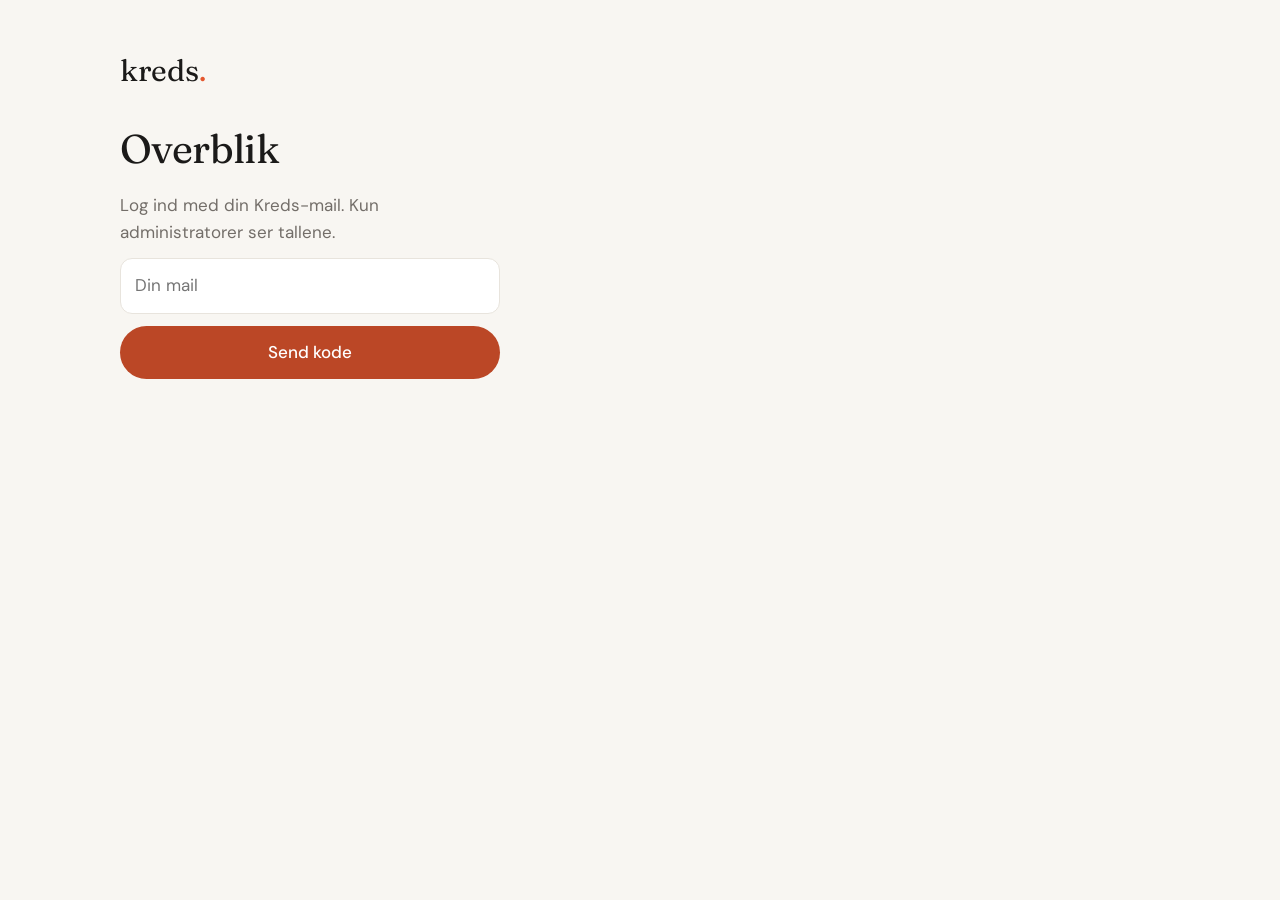
==== commit f24b8875: "Publish dinkreds.dk" ====
--- a/admin/index.html
+++ b/admin/index.html
@@ -97,6 +97,103 @@
     .status.approved { background: color-mix(in srgb, #3f8f5a 18%, var(--card)); color: #2f7a48; }
     .status.pending { background: color-mix(in srgb, #c9962b 22%, var(--card)); color: #8a6414; }
     .status.suspended { background: color-mix(in srgb, var(--text) 10%, var(--card)); color: var(--text-2); }
+    /* Steder: the flow on top, a list on the left and the chosen one on the right (below its row on a phone). */
+    #plFilters { display: grid; gap: 10px; margin: 6px 0 14px; }
+    #places2 { display: block; }
+    .flow, .doors { display: flex; flex-wrap: wrap; gap: 2px 4px; align-items: center; }
+    .stage { border: 0; background: none; color: var(--text-2); font: inherit; font-size: 15px; padding: 8px 13px; border-radius: 999px; cursor: pointer; transition: background-color .15s ease-out, color .15s ease-out; }
+    .stage b { color: var(--text); font-weight: 600; font-variant-numeric: tabular-nums; margin-right: 3px; }
+    .stage .arrow { color: color-mix(in srgb, var(--text-2) 55%, transparent); margin-right: 12px; }
+    .stage:hover:not([aria-pressed="true"]) { background: color-mix(in srgb, var(--text) 6%, transparent); color: var(--text); }
+    .stage[aria-pressed="true"] { background: var(--text); color: var(--bg); }
+    .stage[aria-pressed="true"] b, .stage[aria-pressed="true"] .arrow { color: var(--bg); }
+    .stage.small { font-size: 13px; padding: 5px 11px; }
+    .tools { display: flex; gap: 8px; }
+    .tools input { flex: 1; min-width: 0; font: inherit; font-size: 15px; padding: 9px 13px; border: 1px solid var(--line); border-radius: 999px; background: var(--card); color: var(--text); }
+    .help { margin: 0; font-size: 14px; color: var(--text-2); max-width: 75ch; }
+    .pl-split { display: grid; grid-template-columns: minmax(0, 1fr); gap: 16px; align-items: start; }
+    .pl-list { background: var(--card); border: 1px solid var(--line); border-radius: 16px; overflow: hidden; }
+    .row { display: grid; grid-template-columns: minmax(150px, 1fr) minmax(0, 1.8fr) auto; gap: 14px; align-items: center; padding: 11px 16px; border-top: 1px solid var(--line); cursor: pointer; outline: none; transition: background-color .15s ease-out; }
+    .row:first-child { border-top: 0; }
+    .row:hover { background: color-mix(in srgb, var(--text) 3%, var(--card)); }
+    .row.on { background: color-mix(in srgb, var(--accent) 8%, var(--card)); }
+    .row:focus-visible { box-shadow: inset 0 0 0 2px var(--accent); }
+    .row .nm { min-width: 0; }
+    .row .nm b { display: block; color: var(--text); font-weight: 600; font-size: 15px; overflow: hidden; text-overflow: ellipsis; white-space: nowrap; }
+    .row .nm small { display: block; color: var(--text-2); font-size: 12px; margin-top: 1px; }
+    .row .mid { min-width: 0; display: flex; gap: 8px; align-items: center; font-size: 13px; color: var(--text-2); }
+    .row .why { min-width: 0; overflow: hidden; text-overflow: ellipsis; white-space: nowrap; }
+    .row .end { display: flex; gap: 12px; align-items: center; justify-content: flex-end; }
+    .num { font-variant-numeric: tabular-nums; font-size: 13px; color: var(--text-2); white-space: nowrap; }
+    .prop { font-size: 12px; color: var(--accent); white-space: nowrap; }
+    .lack { color: var(--accent); font-size: 13px; white-space: nowrap; }
+    .tag { font-size: 12px; color: var(--text-2); }
+    .seg { display: inline-flex; border: 1px solid var(--line); border-radius: 999px; overflow: hidden; background: var(--card); flex: none; }
+    .seg button { border: 0; background: none; color: var(--text); padding: 5px 12px; font: inherit; font-size: 13px; cursor: pointer; transition: background-color .15s ease-out; }
+    .seg button + button { border-left: 1px solid var(--line); }
+    .seg button:hover:not([aria-pressed="true"]) { background: color-mix(in srgb, var(--text) 6%, var(--card)); }
+    .seg button[aria-pressed="true"] { background: var(--text); color: var(--bg); }
+    .pl-split button.go, .pl-new button.go { border: 1px solid transparent; border-radius: 999px; padding: 6px 14px; font: inherit; font-size: 14px; cursor: pointer; white-space: nowrap; }
+    /* The main buttons: the accent deepened so white text reads (light), or the accent with dark text (dark). */
+    button.primary, .pl .actions button.go, .pl-split button.go, .pl-new button.go { background: color-mix(in srgb, var(--accent) 82%, #000); border-color: transparent; color: #fff; }
+    @media (prefers-color-scheme: dark) {
+      button.primary, .pl .actions button.go, .pl-split button.go, .pl-new button.go { background: var(--accent); color: #1c1411; }
+    }
+    .row-actions button:not(.go), form.fill button, form.edit button:not(.go) { border: 1px solid var(--line); background: var(--card); color: var(--text); border-radius: 999px; padding: 6px 13px; font: inherit; font-size: 14px; cursor: pointer; white-space: nowrap; }
+    .pl-split button[disabled] { opacity: .55; cursor: default; }
+    .pl-detail { background: var(--card); border: 1px solid var(--line); border-radius: 16px; padding: 18px 20px; }
+    .pl-detail.pane { position: sticky; top: 16px; max-height: calc(100vh - 32px); overflow: auto; }
+    .pl-detail.inline { border: 0; border-top: 1px solid var(--line); border-radius: 0; background: color-mix(in srgb, var(--accent) 4%, var(--card)); cursor: auto; }
+    .d-head { display: flex; justify-content: space-between; align-items: baseline; gap: 10px; }
+    .pl-detail h3 { font-size: 19px; margin: 0; }
+    .pl-detail h4 { font-size: 13px; color: var(--text-2); font-weight: 500; margin: 20px 0 6px; }
+    .pl-detail .lead { font-size: 15px; margin: 8px 0; max-width: 60ch; }
+    .pl-detail .meta { font-size: 13px; color: var(--text-2); margin: 4px 0; overflow-wrap: anywhere; }
+    .pl-detail .kv { margin: 12px 0; }
+    .drafts { list-style: none; margin: 4px 0 12px; padding: 0; font-size: 14px; display: grid; grid-template-columns: max-content minmax(0, 1fr) auto; column-gap: 14px; }
+    .drafts li { grid-column: 1 / -1; display: grid; grid-template-columns: subgrid; padding: 7px 0; border-top: 1px solid var(--line); align-items: baseline; }
+    .drafts .d-what a { color: inherit; text-decoration: none; }
+    .drafts .d-what a:hover { text-decoration: underline; }
+    .drafts li:first-child { border-top: 0; }
+    .drafts .d-when { color: var(--text-2); font-variant-numeric: tabular-nums; white-space: nowrap; }
+    .drafts .d-what { overflow-wrap: anywhere; }
+    .drafts .d-what small { display: block; color: var(--text-2); font-size: 12px; }
+    .drafts .d-st { font-size: 12px; color: var(--text-2); white-space: nowrap; }
+    .drafts li.done .d-what { color: var(--text-2); }
+    .decide { display: flex; align-items: center; gap: 12px; margin: 14px 0; font-size: 14px; color: var(--text-2); }
+    .row-actions { display: flex; flex-wrap: wrap; gap: 8px; margin: 10px 0; }
+    form.fill { display: flex; gap: 8px; align-items: end; margin: 10px 0; }
+    form.edit { display: grid; gap: 10px; margin: 14px 0; }
+    .fld { display: grid; gap: 4px; flex: 1; min-width: 0; }
+    .fld span { font-size: 12px; color: var(--text-2); }
+    .fld input, .fld textarea { font: inherit; font-size: 15px; padding: 8px 11px; border: 1px solid var(--line); border-radius: 10px; background: var(--bg); color: var(--text); width: 100%; box-sizing: border-box; }
+    .fld input:focus, .fld textarea:focus, .tools input:focus { outline: 2px solid color-mix(in srgb, var(--accent) 60%, transparent); outline-offset: 1px; }
+    .check { display: flex; gap: 8px; align-items: center; font-size: 14px; margin: 12px 0; cursor: pointer; }
+    .check input { width: auto; accent-color: var(--accent); }
+    .pl-detail .staff { display: flex; flex-wrap: wrap; gap: 6px; align-items: center; font-size: 13px; }
+    .pl-detail .staff span { background: var(--bg); border: 1px solid var(--line); border-radius: 999px; padding: 3px 4px 3px 10px; }
+    .pl-detail .staff span button { border: 0; background: none; color: var(--text-2); cursor: pointer; font-size: 14px; padding: 0 6px; }
+    .pl-detail .msg { font-size: 13px; color: var(--accent); margin: 10px 0 0; }
+    .pl-detail .msg:empty { display: none; }
+    .pl-detail .msg.ok { color: var(--text-2); }
+    .pl-detail .foot { font-size: 13px; color: var(--text-2); margin: 14px 0 0; }
+    .pl-list .empty { padding: 20px; margin: 0; }
+    .pl-new { background: var(--card); border: 1px solid var(--line); border-radius: 16px; padding: 18px 20px; margin-bottom: 14px; max-width: 640px; }
+    .pl-new h3 { margin: 0; font-size: 17px; }
+    @media (min-width: 980px) {
+      .pl-split { grid-template-columns: minmax(0, 1.35fr) minmax(340px, 1fr); }
+      .pl-detail.inline { display: none; }
+    }
+    @media (max-width: 979px) { .pl-detail.pane { display: none; } }
+    @media (max-width: 640px) {
+      .row { grid-template-columns: 1fr; gap: 6px; }
+      .row .end { justify-content: flex-start; flex-wrap: wrap; }
+      .row .why { white-space: normal; }
+      .stage .arrow { display: none; }
+    }
+    .status.cand { background: color-mix(in srgb, var(--accent) 14%, var(--card)); color: var(--accent); }
+    .pl .actions button[disabled], .pl button.link[disabled] { opacity: .5; cursor: default; }
+    .pl .bar-row { margin: 4px 0 6px; }
     /* A source: its grade, then one line per measure. */
     .src h3 { display: flex; align-items: center; gap: 8px; }
     .src .url { font-size: 13px; color: var(--text-2); overflow-wrap: anywhere; margin: 2px 0 10px; }
@@ -154,8 +251,7 @@
       </nav>
 
       <div id="tabPlaces" class="hidden">
-        <p class="quiet">Alle steder i Kreds. Nye steder kommer ind gennem registret (<code>data/steder.csv</code> og
-          <code>sync</code>); her godkender, retter og sætter du dem på pause, og styrer hvem der administrerer dem.</p>
+
         <div class="bar-row" id="plFilters"></div>
         <div class="grid" id="places2"></div>
       </div>
@@ -375,13 +471,15 @@
       $('sources').innerHTML = '<div class="card wide"><p class="quiet">Ingen kilder endnu. Tilføjes med <code>node scripts/place.mjs source add &lt;sted&gt; &lt;url&gt;</code>.</p></div>';
       return;
     }
-    const graded = rows.map((s) => ({ s, g: grade(s) })).sort((a, b) => 'ryg'.indexOf(a.g[0]) - 'ryg'.indexOf(b.g[0]));
+    // Only the pages being read get a card and a grade; one that was replaced (a new programside) is off and stays out
+    // of sight. Tokens, runs and drafts still count every page: that is what was spent and found.
+    const graded = rows.filter((s) => s.active).map((s) => ({ s, g: grade(s) })).sort((a, b) => 'ryg'.indexOf(a.g[0]) - 'ryg'.indexOf(b.g[0]));
     const sum = (f) => rows.reduce((t, s) => t + (f(s) ?? 0), 0);
     $('srcTiles').innerHTML = [
       tile('Kilder', n(rows.filter((s) => s.active).length), `${n(graded.filter((x) => x.g[0] === 'g').length)} grønne · ${n(graded.filter((x) => x.g[0] === 'y').length)} gule · ${n(graded.filter((x) => x.g[0] === 'r').length)} røde`),
       tile('Tokens · 30 dage', k(sum((s) => s.input_tokens_30d)), `ind · ${k(sum((s) => s.output_tokens_30d))} ud`),
       tile('Kørsler · 30 dage', n(sum((s) => s.runs_30d)), `${n(sum((s) => s.unchanged_30d))} sprunget over (siden uændret)`),
-      tile('Udkast', n(sum((s) => s.open)), `åbne · ${n(sum((s) => s.posted))} lagt op · ${n(sum((s) => s.dismissed))} nej`),
+      tile('Udkast', n(sum((s) => s.open)), `åbne · ${n(sum((s) => s.posted))} lagt op · ${n(sum((s) => s.dismissed))} nej${sum((s) => s.over ?? 0) ? ` · ${n(sum((s) => s.over ?? 0))} overstået` : ''}`),
     ].join('');
     $('sources').innerHTML = graded.map(({ s, g }) => {
       const f = s.last_full ?? {};
@@ -389,7 +487,7 @@
       const decided = s.posted + s.dismissed;
       return `<div class="card src">
         <h3>${esc(s.place)} <span class="grade ${g[0]}">${g[1]}</span></h3>
-        <p class="url"><a href="${esc(s.url)}" target="_blank" rel="noopener">${esc(s.url)}</a>${s.active ? '' : ' · slået fra'}</p>
+        <p class="url"><a href="${esc(s.url)}" target="_blank" rel="noopener">${esc(s.url)}</a></p>
         ${g[2].length ? `<p class="why">${esc(g[2].join(' · '))}</p>` : ''}
         <dl class="kv">
           <dt>Når vi frem</dt><dd>${s.fail_streak ? `Fejlet ${n(s.fail_streak)} gang${s.fail_streak > 1 ? 'e' : ''} i træk: ${esc(s.last_error ?? '')}` : 'Ja'} · sidst ${when(s.last_run_at)}</dd>
@@ -399,7 +497,7 @@
           <dt>Rækker frem til</dt><dd>${day(f.last_day)} · ${n(f.events)} events</dd>
           <dt>Siden</dt><dd>${n(f.characters)} tegn (${n(f.sent_characters)} sendt) · ${n(f.detail_pages)} eventsider læst</dd>
           <dt>Tokens · 30 dage</dt><dd>${k(s.input_tokens_30d)} ind · ${k(s.output_tokens_30d)} ud · ${n(s.unchanged_30d)} af ${n(s.runs_30d)} kørsler sprunget over</dd>
-          <dt>Personalet</dt><dd>${n(s.posted)} lagt op · ${n(s.dismissed)} nej · ${n(s.open)} åbne${decided >= 5 ? ` · ${pct(s.posted, decided)} lagt op` : ''}</dd>
+          <dt>Personalet</dt><dd>${n(s.posted)} lagt op · ${n(s.dismissed)} nej · ${n(s.open)} åbne${s.over ? ` · ${n(s.over)} overstået` : ''}${decided >= 5 ? ` · ${pct(s.posted, decided)} lagt op` : ''}</dd>
         </dl>
         <p class="sub" style="margin-top:4px">Tokens pr. dag · 30 dage</p><div class="srcChart" data-i="${rows.indexOf(s)}"></div>
       </div>`;
@@ -412,9 +510,10 @@
   }
 
   // ---- Steder ----
-  // The same admin functions the app's Indstillinger → Steder uses (0018): admin_places, admin_set_place_status,
-  // admin_save_place, admin_add_staff, admin_remove_staff. They answer admins only. Each card also shows the page
-  // the importer reads and its last result (admin_import, matched by name).
+  // The register and the places in one flow (0065): a candidate is decided, completed (address, programme page), added
+  // to Kreds (a light first look), approved and read in full, then looked after. A list on the left, the chosen
+  // one on the right (below the row on a phone). Everything through admin_* functions that answer admins only; the
+  // importer reads one place when asked. Keys while deciding: J / M / N, and ↑ ↓.
   async function rpc(name, body = {}) {
     const t = await token();
     const r = await fetch(DB.url + '/rest/v1/rpc/' + name, { method: 'POST',
@@ -423,131 +522,368 @@
     if (!r.ok) throw new Error(d?.message || 'fejl');
     return d;
   }
+  // The importer, for one place: what it found, in one line.
+  async function readPlace(id, opts) {
+    const t = await token();
+    const r = await fetch(DB.url + '/functions/v1/import-places', { method: 'POST',
+      headers: { apikey: DB.key, Authorization: 'Bearer ' + t, 'Content-Type': 'application/json' }, body: JSON.stringify({ place_id: id, ...opts }) });
+    const d = await r.json().catch(() => null);
+    if (!r.ok) throw new Error('read_failed');
+    const x = d?.sources?.[0];
+    if (!x) return 'Ingen side at læse.';
+    if (x.error) return `Læsningen fejlede: ${x.error}`;
+    if (x.unchanged) return `Siden er uændret siden sidst${x.auto_posted ? ` · ${x.auto_posted} lagt op` : ''}.`;
+    return `${n(x.events)} events · ${n(x.with_time)} med tid · ${n(x.with_price)} med pris${x.auto_posted ? ` · ${n(x.auto_posted)} lagt op` : ''}.`;
+  }
   const STATUS = { approved: 'Godkendt', pending: 'Afventer', suspended: 'På pause' };
+  const DECISION = { ja: 'Ja', 'måske': 'Måske', nej: 'Nej' };
   const ERR = { not_paused: 'Sæt stedet på pause først.', no_such_user: 'Ingen Kreds-konto med den mail. De skal logge ind i appen én gang først.',
-    not_admin: 'Din konto har ikke adgang.', no_such_place: 'Stedet findes ikke længere.' };
-  let placeRows = null, placeFilter = 'all', placeQuery = '', openEdit = null;
-  const placeMsg = {}, placeOk = {}; // a line under a card; ok = not an error (grey, not red)
+    not_admin: 'Din konto har ikke adgang.', no_such_place: 'Stedet findes ikke længere.', no_address: 'Skriv en adresse først.',
+    already_in_kreds: 'Stedet er allerede i Kreds.', in_kreds: 'Stedet er i Kreds: sæt det på pause og slet det der.',
+    bad_url: 'Det ligner ikke en adresse (https://…).', already_linked: 'Stedet har allerede en række i registret.',
+    read_failed: 'Læsningen kunne ikke startes.' };
+  // The flow, in order; then the side doors.
+  const FLOW = [['decide', 'Til beslutning'], ['missing', 'Mangler noget'], ['ready', 'Klar til Kreds'], ['pending', 'Afventer'], ['live', 'I Kreds']];
+  const SIDE = [['paused', 'På pause'], ['maybe', 'Måske'], ['no', 'Fravalgt'], ['all', 'Alle']];
+  const HELP = {
+    decide: 'Mine forslag fra listen. Er det et Kreds-sted? Tast J, M eller N; ↑ ↓ flytter.',
+    missing: 'Sagt ja til, men uden adresse eller programside. Skriv det, der mangler.',
+    ready: 'Ja, med adresse og programside. Tilføj dem til Kreds: de venter på godkendelse, og deres side får et første kig.',
+    pending: 'I Kreds, men ikke godkendt: ingen ser dem endnu. Godkend og læs, når første kig ser rigtigt ud.',
+    live: 'Godkendte steder, som brugerne ser. Hold øje med, hvordan de læses.',
+    paused: 'Skjult for alle. Godkend igen, eller slet stedet.',
+    maybe: 'Dem, du har sagt måske til.',
+    no: 'Kreds vil ikke have dem, eller de er lukket.',
+    all: 'Hele registret.',
+  };
+  let placeRows = null, stage = 'decide', placeQuery = '', selected = null, openEdit = null, openReg = null, adding = false;
+  const placeMsg = {}, placeOk = {}, busy = {};
+  // A place's drafts from today on (admin_place_drafts, 0068), fetched when its detail is shown, emptied on every reload.
+  let draftsOf = {};
+  function loadDrafts(id) {
+    if (draftsOf[id]) return;
+    draftsOf[id] = 'loading';
+    rpc('admin_place_drafts', { p_place: id }).then((d) => { draftsOf[id] = d; }, () => { draftsOf[id] = 'failed'; }).then(drawPlaces);
+  }
+  const DRAFT_ST = { posted: 'lagt op', dismissed: 'nej' };
+  function draftsHtml(id) {
+    const d = draftsOf[id];
+    if (!d || d === 'loading') return '<p class="meta">Henter udkast …</p>';
+    if (d === 'failed') return '<p class="meta">Udkastene kunne ikke hentes.</p>';
+    if (!d.length) return '<p class="meta">Ingen udkast fra i dag og frem.</p>';
+    const day = (x) => new Date(x.day + 'T12:00').toLocaleDateString('da-DK', { weekday: 'short', day: 'numeric', month: 'short' });
+    const time = (x) => x.starts_at ? new Date(x.starts_at).toLocaleTimeString('da-DK', { hour: '2-digit', minute: '2-digit', timeZone: 'Europe/Copenhagen' }) : '';
+    return `<ul class="drafts">${d.map((x) => {
+      const sub = [x.price, x.weekly ? 'hver uge' : '', x.sold_out ? 'udsolgt' : '', x.date_seen ? '' : 'dato ikke set på siden']
+        .filter(Boolean).map(esc).join(' · ');
+      return `<li class="${x.status === 'new' ? '' : 'done'}"><span class="d-when">${esc(day(x))}${x.starts_at ? ' ' + time(x) : ''}</span>
+        <span class="d-what">${x.link ? link(x.link, x.text) : esc(x.text)}${sub ? `<small>${sub}</small>` : ''}</span><span class="d-st">${DRAFT_ST[x.status] ?? ''}</span></li>`;
+    }).join('')}</ul>`;
+  }
+  const keyOf = (r) => r.id ?? 'p:' + r.place_id;
+  const stageOf = (r) => {
+    if (r.place) return { pending: 'pending', approved: 'live', suspended: 'paused' }[r.place.status] ?? 'live';
+    if (r.decision === 'nej' || r.closed) return 'no';
+    if (r.guess) return 'decide';
+    if (r.decision === 'måske') return 'maybe';
+    return r.address && r.program_url ? 'ready' : 'missing';
+  };
+  const slug = (s) => s.toLowerCase().replace(/æ/g, 'ae').replace(/ø/g, 'oe').replace(/å/g, 'aa').normalize('NFKD')
+    .replace(/[\u0300-\u036f]/g, '').replace(/[^a-z0-9]+/g, '-').replace(/^-+|-+$/g, '').slice(0, 60) || 'sted';
+  const freeId = (name) => { const base = slug(name); let id = base, i = 2; while ((placeRows ?? []).some((r) => r.id === id)) id = `${base}-${i++}`; return id; };
+  async function pointOf(address) {
+    try {
+      const r = await fetch('https://nominatim.openstreetmap.org/search?' + new URLSearchParams({ q: address, format: 'jsonv2', limit: '1', countrycodes: 'dk' }));
+      const [hit] = await r.json();
+      return hit ? { lat: Number(hit.lat), lng: Number(hit.lon) } : null;
+    } catch { return null; }
+  }
   async function loadPlaces() {
     try {
-      const [rows, sources] = await Promise.all([rpc('admin_places'), rpc('admin_import').catch(() => [])]);
-      placeRows = rows.map((p) => ({ ...p, src: (sources ?? []).filter((x) => x.place === p.name) }));
+      const [reg, places, sources] = await Promise.all([rpc('admin_register'), rpc('admin_places'), rpc('admin_import').catch(() => [])]);
+      const byId = new Map(places.map((p) => [p.id, p]));
+      draftsOf = {};
+      placeRows = reg.map((r) => {
+        const p = r.place_id ? byId.get(r.place_id) : null;
+        const src = p ? (sources ?? []).filter((x) => x.place === p.name) : [];
+        return { ...r, place: r.place ? { ...r.place, ...(p ?? {}) } : null, src, live: src.find((x) => x.active) ?? null };
+      });
     } catch (e) { $('places2').innerHTML = `<div class="card wide"><p class="quiet">${esc(ERR[e.message] ?? 'Stederne kunne ikke hentes.')}</p></div>`; return; }
     drawPlaces();
   }
+  const link = (url, label) => url ? `<a href="${esc(/^https?:/.test(url) ? url : 'https://' + url)}" target="_blank" rel="noopener">${esc(label ?? url.replace(/^https?:\/\/(www\.)?/, '').replace(/\/$/, ''))}</a>` : '';
+  const insta = (v) => v ? link(/^https?:/.test(v) ? v : 'https://instagram.com/' + v.replace(/^@/, ''), 'Instagram') : '';
+  const field = (name, value, label, max = 200, type = 'text') =>
+    `<label class="fld"><span>${label}</span><input name="${name}" type="${type}" value="${esc(value ?? '')}" maxlength="${max}"></label>`;
+  const area = (name, value, label, max) => `<label class="fld"><span>${label}</span><textarea name="${name}" maxlength="${max}" rows="2">${esc(value ?? '')}</textarea></label>`;
+  // The register's own fields: for a candidate all of them, for a place in Kreds only Kreds' notes about it.
+  function regForm(r, key) {
+    const cand = !r.place;
+    return `<form class="edit" data-reg="${esc(key)}">
+      ${cand ? field('name', r.name, 'Navn', 80) + field('address', r.address, 'Adresse', 120) + field('city', r.city ?? 'Aarhus', 'By', 60) : ''}
+      ${field('kind', r.kind, 'Slags sted', 80)}${field('area', r.area, 'Område', 80)}
+      ${area('why', r.why, 'Hvorfor et Kreds-sted', 300)}
+      ${field('website', r.website, 'Hjemmeside', 300, 'url')}${cand ? field('program_url', r.program_url, 'Programside', 500, 'url') : ''}
+      ${field('instagram', r.instagram, 'Instagram')}${field('found_via', r.found_via, 'Fundet via')}
+      ${area('notes', r.notes, 'Noter', 1000)}
+      <div class="row-actions"><button type="submit" class="go">Gem</button><button type="button" data-act="cancel">Fortryd</button></div>
+    </form>`;
+  }
+  // A source's grade, as on Kilder: green, yellow, red (with why on hover).
+  const gradeOf = (src) => {
+    if (!src) return '<span class="tag">ingen side</span>';
+    const [g, label, why] = grade(src);
+    return `<span class="grade ${g}" title="${esc(why.join(' · '))}">${label}</span>`;
+  };
+  const seg = (r, k) => `<span class="seg" role="group" aria-label="Kreds-sted?">${['ja', 'måske', 'nej'].map((d) =>
+    `<button data-act="decide" data-k="${esc(k)}" data-d="${d}" aria-pressed="${!r.guess && r.decision === d}">${DECISION[d]}</button>`).join('')}</span>`;
+  // One row in the list: what matters at this stage, and its one action.
+  function rowHtml(r) {
+    const k = keyOf(r), st = stageOf(r), p = r.place, f = r.live?.last_full;
+    const name = esc(p?.name ?? r.name);
+    const sub = [r.kind, r.area].filter(Boolean).map(esc).join(' · ');
+    let mid = '', end = '';
+    if (st === 'decide') {
+      mid = `<span class="why">${esc(r.why ?? '')}</span>`;
+      end = `<span class="prop">forslag: ${DECISION[r.decision].toLowerCase()}</span>${seg(r, k)}`;
+    } else if (st === 'missing') {
+      mid = [!r.address && '<span class="lack">adresse mangler</span>', !r.program_url && '<span class="lack">programside mangler</span>'].filter(Boolean).join(' ');
+    } else if (st === 'ready') {
+      mid = `<span class="why">${esc(r.address)} · ${esc(r.program_url.replace(/^https?:\/\/(www\.)?/, ''))}</span>`;
+      end = `<button class="go" data-act="add" data-k="${esc(k)}"${busy[k] ? ' disabled' : ''}>${busy[k] ? 'Tilføjer …' : 'Tilføj til Kreds'}</button>`;
+    } else if (st === 'pending') {
+      mid = f ? `<span class="why">Første kig: ${n(f.events)} events · ${n(f.with_time)} med tid</span>` : '<span class="why">Ikke læst endnu</span>';
+      end = `<button class="go" data-act="status" data-st="approved" data-k="${esc(k)}"${busy[k] ? ' disabled' : ''}>${busy[k] ? 'Læser …' : 'Godkend og læs'}</button>`;
+    } else if (st === 'live' || st === 'paused') {
+      mid = `${gradeOf(r.live)}<span class="num">${f ? `${n(f.events)} events · ${pct(f.with_time, f.events)} med tid` : 'ikke læst'}</span>`;
+      end = `<span class="num">${p.auto_post ? 'auto' : ''}</span><span class="num">${r.live?.last_run_at ? when(r.live.last_run_at) : ''}</span>`;
+    } else {
+      mid = `<span class="why">${esc(r.why ?? '')}</span>`;
+      end = st === 'maybe' ? seg(r, k) : '';
+    }
+    return `<div class="row${selected === k ? ' on' : ''}" data-k="${esc(k)}" tabindex="-1">
+      <div class="nm"><b>${name}</b>${sub ? `<small>${sub}</small>` : ''}</div>
+      <div class="mid">${mid}</div><div class="end">${end}</div>
+    </div>${selected === k ? `<div class="pl-detail inline">${detailHtml(r)}</div>` : ''}`;
+  }
+  // Everything about the chosen one.
+  function detailHtml(r) {
+    const k = keyOf(r), st = stageOf(r), p = r.place;
+    const msg = `<p class="msg${placeOk[k] ? ' ok' : ''}" role="status">${esc(placeMsg[k] ?? '')}</p>`;
+    const facts = [r.kind, r.area, p?.city ?? r.city].filter(Boolean).map(esc).join(' · ');
+    const links = [link(r.website), insta(r.instagram), r.facebook ? link(r.facebook, 'Facebook') : ''].filter(Boolean).join(' · ');
+    const about = `${r.why ? `<p class="lead">${esc(r.why)}</p>` : ''}${links ? `<p class="meta">${links}</p>` : ''}
+      ${r.notes ? `<p class="meta">${esc(r.notes)}</p>` : ''}${r.found_via ? `<p class="meta">Fundet via ${esc(r.found_via)}${r.added ? ' · ' + esc(r.added) : ''}</p>` : ''}`;
+    if (!p) {
+      const fill = (name, label) => `<form class="fill" data-fill="${esc(k)}"><label class="fld"><span>${label}</span><input name="${name}" ${name === 'program_url' ? 'type="url" placeholder="https://…"' : 'placeholder="Gade og nummer, postnummer by"'}></label><button type="submit">Gem</button></form>`;
+      return `<div class="d-head"><h3>${esc(r.name)}</h3>${r.guess ? `<span class="prop">mit forslag: ${DECISION[r.decision].toLowerCase()}</span>` : ''}</div>
+        ${facts ? `<p class="meta">${facts}</p>` : ''}${about}
+        <dl class="kv">
+          <dt>Adresse</dt><dd>${r.address ? esc(r.address) : '<span class="lack">mangler</span>'}</dd>
+          <dt>Programside</dt><dd>${r.program_url ? link(r.program_url) : '<span class="lack">mangler</span>'}</dd>
+        </dl>
+        <div class="decide"><span>Kreds-sted?</span>${seg(r, k)}</div>
+        ${r.decision === 'ja' && !r.guess && st !== 'no' ? (!r.address ? fill('address', 'Adresse') : '') + (!r.program_url ? fill('program_url', 'Programside') : '') : ''}
+        ${st === 'ready' ? `<div class="row-actions"><button class="go" data-act="add" data-k="${esc(k)}"${busy[k] ? ' disabled' : ''}>${busy[k] ? 'Tilføjer …' : 'Tilføj til Kreds'}</button></div>` : ''}
+        ${openReg === k ? regForm(r, k) : ''}${msg}
+        <p class="foot">${openReg === k ? '' : `<button class="link" data-act="reg" data-k="${esc(k)}">Ret oplysninger</button> · `}<button class="link" data-act="regdel" data-k="${esc(k)}">Slet (fejl eller dublet)</button></p>`;
+    }
+    const src = r.live, f = src?.last_full;
+    const actions = ['approved', 'pending', 'suspended'].filter((s) => s !== p.status).map((s) =>
+      `<button data-act="status" data-k="${esc(k)}" data-st="${s}" class="${s === 'approved' ? 'go' : ''}"${busy[k] ? ' disabled' : ''}>${{ approved: busy[k] ? 'Læser …' : 'Godkend og læs', pending: 'Sæt til afventer', suspended: 'Sæt på pause' }[s]}</button>`).join('');
+    const edit = openEdit === k ? `<form class="edit" data-place="${esc(k)}">
+        ${field('name', p.name, 'Navn', 60)}${field('address', p.address, 'Adresse', 120)}${field('city', p.city, 'By', 60)}
+        ${area('description', p.description, 'Lidt om stedet', 200)}
+        <div class="row-actions"><button type="submit" class="go">Gem</button><button type="button" data-act="cancel">Fortryd</button></div>
+      </form>` : '';
+    return `<div class="d-head"><h3>${esc(p.name)}</h3><span class="status ${p.status}">${STATUS[p.status] ?? esc(p.status)}</span></div>
+      <p class="meta">${[facts, p.address ? esc(p.address) : '', p.latitude == null ? 'uden kortplacering' : '', `${n(p.followers)} følger`].filter(Boolean).join(' · ')}</p>
+      ${r.id ? about : `<p class="meta">Ikke i registret. <button class="link" data-act="link" data-k="${esc(k)}">Tilføj til registret</button></p>`}
+      <h4>Læsning</h4>
+      <dl class="kv">
+        <dt>Side</dt><dd>${src ? link(src.url) : 'ingen'}</dd>
+        ${f ? `<dt>Seneste</dt><dd>${gradeOf(src)} ${n(f.events)} events · ${pct(f.with_time, f.events)} med tid · ${pct(f.with_price, f.events)} med pris · ${when(src.last_run_at)}</dd>
+        <dt>Udkast</dt><dd>${n(src.open)} åbne · ${n(src.posted)} lagt op${src.over ? ` · ${n(src.over)} overstået` : ''}</dd>` : ''}
+      </dl>
+      ${src ? (loadDrafts(p.id), draftsHtml(p.id)) : ''}
+      <div class="row-actions">${src ? `<button data-act="read" data-k="${esc(k)}"${busy[k] ? ' disabled' : ''}>${busy[k] ? 'Læser …' : 'Læs forfra'}</button>` : ''}</div>
+      <form class="fill" data-source="${esc(k)}"><label class="fld"><span>${src ? 'Ny programside' : 'Programside'}</span><input name="url" type="url" placeholder="https://…"></label><button type="submit">${src ? 'Skift og læs' : 'Læs denne side'}</button></form>
+      <label class="check"><input type="checkbox" data-auto="${esc(k)}" ${p.auto_post ? 'checked' : ''}> Læg udkast op automatisk <span class="quiet">(kun dem med klokkeslæt)</span></label>
+      ${edit}${openReg === k ? regForm(r, k) : ''}
+      <div class="row-actions">${actions}${p.status === 'suspended' ? `<button data-act="delete" data-k="${esc(k)}">Slet stedet</button>` : ''}</div>
+      <h4>Administratorer</h4>
+      <div class="staff">${(p.staff ?? []).map((m) => `<span>${esc(m)}<button data-act="unstaff" data-k="${esc(k)}" data-mail="${esc(m)}" aria-label="Fjern ${esc(m)}">×</button></span>`).join('') || '<em class="quiet">ingen</em>'}</div>
+      <form class="fill" data-staff="${esc(k)}"><label class="fld"><span>Tilføj administrator</span><input name="mail" type="email" placeholder="mail@eksempel.dk"></label><button type="submit">Tilføj</button></form>
+      ${msg}
+      <p class="foot">${openEdit === k ? '' : `<button class="link" data-act="edit" data-k="${esc(k)}">Ret stedet</button>`}${r.id && openReg !== k ? ` · <button class="link" data-act="reg" data-k="${esc(k)}">Ret noter</button>` : ''}</p>`;
+  }
+  let shownKeys = [];
   function drawPlaces() {
     const rows = placeRows ?? [];
-    const count = (st) => rows.filter((p) => st === 'all' || p.status === st).length;
-    $('plFilters').innerHTML = [['all', 'Alle'], ['pending', 'Afventer'], ['approved', 'Godkendt'], ['suspended', 'På pause']]
-      .map(([k, l]) => `<button class="chip" data-f="${k}" aria-pressed="${placeFilter === k}">${l} ${count(k)}</button>`).join('')
-      + `<input id="plSearch" placeholder="Søg navn eller by" value="${esc(placeQuery)}">`;
-    document.querySelectorAll('#plFilters .chip').forEach((b) => (b.onclick = () => { placeFilter = b.dataset.f; drawPlaces(); }));
+    const count = (s) => rows.filter((r) => s === 'all' || stageOf(r) === s).length;
+    const step = ([k, l], i) => `<button class="stage" data-s="${k}" aria-pressed="${stage === k}">${i ? '<span class="arrow" aria-hidden="true">›</span>' : ''}<b>${n(count(k))}</b> ${l}</button>`;
+    $('plFilters').innerHTML = `<nav class="flow" aria-label="Trin">${FLOW.map(step).join('')}</nav>
+      <nav class="doors" aria-label="Andre">${SIDE.map(([k, l]) => `<button class="stage small" data-s="${k}" aria-pressed="${stage === k}">${l} ${n(count(k))}</button>`).join('')}</nav>
+      <div class="tools"><input id="plSearch" type="search" placeholder="Søg navn, område eller slags" value="${esc(placeQuery)}"><button class="chip" id="plNew" aria-pressed="${adding}">Ny kandidat</button></div>
+      <p class="help">${HELP[stage]}</p>`;
+    document.querySelectorAll('#plFilters .stage').forEach((b) => (b.onclick = () => { stage = b.dataset.s; selected = null; drawPlaces(); }));
+    $('plNew').onclick = () => { adding = !adding; drawPlaces(); };
     const search = $('plSearch');
     search.oninput = () => { placeQuery = search.value; const pos = search.selectionStart; drawPlaces(); const s2 = $('plSearch'); s2.focus(); s2.setSelectionRange(pos, pos); };
     const q = placeQuery.trim().toLowerCase();
-    const shown = rows.filter((p) => (placeFilter === 'all' || p.status === placeFilter)
-      && (!q || `${p.name} ${p.city}`.toLowerCase().includes(q)));
-    if (!shown.length) { $('places2').innerHTML = '<div class="card wide"><p class="quiet">Ingen steder her.</p></div>'; return; }
-    $('places2').innerHTML = shown.map((p) => {
-      const src = p.src.find((x) => x.active) ?? p.src[0];
-      const f = src?.last_full;
-      const imp = !src ? 'Ingen side læses' : !f ? `Læser ${esc(src.url)} · ikke kørt endnu`
-        : `Læser <a href="${esc(src.url)}" target="_blank" rel="noopener">${esc(src.url.replace(/^https?:\/\//, ''))}</a> · ${n(f.events)} events · ${n(src.open)} åbne udkast`;
-      const actions = ['approved', 'pending', 'suspended'].filter((st) => st !== p.status).map((st) =>
-        `<button data-act="status" data-id="${p.id}" data-st="${st}" class="${st === 'approved' ? 'go' : ''}">${{ approved: 'Godkend', pending: 'Sæt til afventer', suspended: 'Sæt på pause' }[st]}</button>`).join('');
-      const edit = openEdit === p.id ? `<form data-id="${p.id}">
-          <input name="name" value="${esc(p.name)}" maxlength="80" placeholder="Navn" required>
-          <input name="address" value="${esc(p.address ?? '')}" maxlength="120" placeholder="Adresse">
-          <input name="city" value="${esc(p.city ?? '')}" maxlength="60" placeholder="By" required>
-          <textarea name="description" maxlength="200" rows="2" placeholder="Lidt om stedet">${esc(p.description ?? '')}</textarea>
-          <div><button type="submit">Gem</button> <button type="button" data-act="cancel">Fortryd</button></div>
-        </form>` : '';
-      return `<div class="card pl">
-        <div class="head"><h3>${esc(p.name)}</h3><span class="status ${p.status}">${STATUS[p.status] ?? esc(p.status)}</span></div>
-        <p class="meta">${esc(p.city ?? '')}${p.address ? ' · ' + esc(p.address) : ''}${p.latitude == null ? ' · uden kortplacering' : ''} · ${n(p.followers)} følger</p>
-        ${p.description ? `<p class="desc">${esc(p.description)}</p>` : ''}
-        <p class="meta">${imp}</p>
-        <label class="meta" style="display:flex;gap:8px;align-items:center;cursor:pointer"><input type="checkbox" data-auto="${p.id}" ${p.auto_post ? 'checked' : ''} style="width:auto">
-          Læg udkast op automatisk <span class="quiet">(kun dem med klokkeslæt)</span></label>
-        ${edit}
-        <div class="actions">${actions}${openEdit === p.id ? '' : `<button data-act="edit" data-id="${p.id}">Ret</button>`}${p.status === 'suspended' ? `<button data-act="delete" data-id="${p.id}">Slet stedet</button>` : ''}</div>
-        <div class="staff">Administreres af: ${(p.staff ?? []).map((m) => `<span>${esc(m)}<button data-act="unstaff" data-id="${p.id}" data-mail="${esc(m)}" title="Fjern">×</button></span>`).join('') || '<em class="quiet">ingen</em>'}</div>
-        <div class="bar-row"><input data-staff="${p.id}" type="email" placeholder="Tilføj administrator (mail)"><button class="chip" data-act="staff" data-id="${p.id}">Tilføj</button></div>
-        <p class="msg${placeOk[p.id] ? ' ok' : ''}">${esc(placeMsg[p.id] ?? '')}</p>
-      </div>`;
-    }).join('');
-  }
-  // After deleting: a line at the top, and a reminder to mark it in the register so sync doesn't bring it back.
-  function alertDeleted(name) {
-    const note = document.createElement('p');
-    note.className = 'note';
-    note.textContent = `${name} er slettet. Sæt kreds_sted til "nej" i data/steder.csv, så det står i registret.`;
-    $('places2').before(note);
-  }
-  // Clicks and saves, on the whole list.
+    const order = { ja: 0, 'måske': 1, nej: 2 };
+    // A search looks through everything; otherwise the stage.
+    const shown = rows.filter((r) => (q ? [r.name, r.place?.name, r.city, r.area, r.kind].filter(Boolean).join(' ').toLowerCase().includes(q)
+      : stage === 'all' || stageOf(r) === stage))
+      .sort((a, b) => (stage === 'decide' ? order[a.decision] - order[b.decision] : 0) || (a.place?.name ?? a.name).localeCompare(b.place?.name ?? b.name, 'da'));
+    shownKeys = shown.map(keyOf);
+    if (selected && !shownKeys.includes(selected)) selected = null;
+    if (!selected && shownKeys.length && matchMedia('(min-width: 980px)').matches) selected = shownKeys[0];
+    const chosen = shown.find((r) => keyOf(r) === selected);
+    const form = adding ? `<div class="pl-new"><h3>Ny kandidat</h3>${regForm({ id: null, place: null, city: 'Aarhus' }, 'new')}</div>` : '';
+    const empty = { decide: 'Intet at tage stilling til. Nye kandidater kommer med /steder eller "Ny kandidat".', missing: 'Ingen mangler noget.',
+      ready: 'Ingen er klar til Kreds lige nu.', pending: 'Ingen venter på godkendelse.' }[stage] ?? 'Ingen her.';
+    $('places2').innerHTML = `${form}<div class="pl-split">
+      <div class="pl-list" role="list">${shown.length ? shown.map(rowHtml).join('') : `<p class="quiet empty">${q ? 'Intet sted med det navn.' : empty}</p>`}</div>
+      <aside class="pl-detail pane">${chosen ? detailHtml(chosen) : '<p class="quiet">Vælg et sted i listen.</p>'}</aside>
+    </div>`;
+  }
+  async function act(k, fn, ok) {
+    placeMsg[k] = ''; placeOk[k] = false;
+    try { const m = await fn(); placeMsg[k] = typeof m === 'string' && m ? m : ok ?? ''; placeOk[k] = true; }
+    catch (err) { placeMsg[k] = ERR[err.message] ?? 'Det lykkedes ikke.'; placeOk[k] = false; }
+    busy[k] = false;
+    await loadPlaces();
+  }
+  // Deciding moves on to the next in the list, so a long list goes quickly.
+  async function decide(k, d) {
+    const r = placeRows.find((x) => keyOf(x) === k);
+    const i = shownKeys.indexOf(k);
+    await act(k, () => rpc('admin_register_save', { p_id: r.id, p_row: { decision: d, guess: false } }), `Sagt ${DECISION[d].toLowerCase()}.`);
+    if (stage === 'decide' && shownKeys.length) { selected = shownKeys[Math.min(i, shownKeys.length - 1)]; drawPlaces(); focusSelected(); }
+  }
+  const focusSelected = () => document.querySelector(`.pl-list .row[data-k="${CSS.escape(selected ?? '')}"]`)?.focus({ preventScroll: false });
+  // Clicks and saves, on the whole tab.
   $('places2').addEventListener('click', async (e) => {
     const b = e.target.closest('button[data-act]');
-    if (!b) return;
-    const id = b.dataset.id ?? b.closest('form')?.dataset.id;
-    const p = (placeRows ?? []).find((x) => x.id === id);
-    const act = b.dataset.act;
-    placeMsg[id] = ''; placeOk[id] = false;
-    try {
-      if (act === 'edit') { openEdit = id; drawPlaces(); return; }
-      if (act === 'cancel') { openEdit = null; drawPlaces(); return; }
-      if (act === 'status') {
-        if (b.dataset.st === 'suspended' && !confirm(`Sætte ${p.name} på pause? Det skjules for alle med det samme.`)) return;
-        if (b.dataset.st === 'approved' && which === 'pilot' && !confirm(`Godkende ${p.name}? Rigtige brugere kan så se stedet.`)) return;
-        await rpc('admin_set_place_status', { p_id: id, p_status: b.dataset.st });
-      } else if (act === 'delete') {
-        // Only a paused place (the database checks it too): for one that doesn't want to be in Kreds any more.
-        if (!confirm(`Slette ${p.name} for altid?\n\nAlt om stedet forsvinder: dets Klar på, følgere, administratorer, kilder og udkast. Det kan ikke fortrydes.`)) return;
-        await rpc('admin_delete_place', { p_id: id });
-        placeMsg[id] = '';
-        alertDeleted(p.name);
-      } else if (act === 'staff') {
-        const mail = document.querySelector(`input[data-staff="${id}"]`).value.trim();
-        if (!mail.includes('@')) { placeMsg[id] = 'Skriv en mail.'; drawPlaces(); return; }
-        await rpc('admin_add_staff', { p_place: id, p_email: mail });
-      } else if (act === 'unstaff') {
-        if (!confirm(`Fjerne ${b.dataset.mail} som administrator af ${p.name}?`)) return;
-        await rpc('admin_remove_staff', { p_place: id, p_email: b.dataset.mail });
-      }
-    } catch (err) { placeMsg[id] = ERR[err.message] ?? 'Det lykkedes ikke.'; drawPlaces(); return; }
-    await loadPlaces();
+    const rowEl = e.target.closest('.row');
+    if (!b) {
+      if (rowEl && !e.target.closest('a, input, form, .pl-detail')) { selected = selected === rowEl.dataset.k && !matchMedia('(min-width: 980px)').matches ? null : rowEl.dataset.k; drawPlaces(); }
+      return;
+    }
+    if (b.disabled) return;
+    const a = b.dataset.act, k = b.dataset.k ?? b.closest('form')?.dataset.reg ?? b.closest('form')?.dataset.place;
+    const r = (placeRows ?? []).find((x) => keyOf(x) === k);
+    const p = r?.place, name = p?.name ?? r?.name;
+    if (a === 'cancel') { openEdit = null; openReg = null; if (k === 'new') adding = false; drawPlaces(); return; }
+    if (a === 'edit') { openEdit = k; drawPlaces(); return; }
+    if (a === 'reg') { openReg = k; drawPlaces(); return; }
+    if (a === 'decide') return decide(k, b.dataset.d);
+    if (a === 'regdel') {
+      if (!confirm(`Slette ${name} fra registret? Brug "Nej", hvis Kreds ikke vil have stedet; slet kun en fejl eller en dublet.`)) return;
+      return act(k, () => rpc('admin_register_delete', { p_id: r.id }));
+    }
+    if (a === 'add') {
+      if (which === 'pilot' && !confirm(`Tilføje ${name} til Kreds? Det venter på godkendelse og ses ikke af nogen endnu.`)) return;
+      busy[k] = true; drawPlaces();
+      return act(k, async () => {
+        const pt = await pointOf(r.address);
+        const id = await rpc('admin_register_add', { p_id: r.id, p_latitude: pt?.lat ?? null, p_longitude: pt?.lng ?? null });
+        const first = r.program_url ? await readPlace(id, { light: true }).catch(() => 'Første kig kunne ikke startes.') : 'Ingen programside.';
+        stage = 'pending'; selected = k;
+        return `Tilføjet. Første kig: ${first} Godkend og læs, når det ser rigtigt ud.`;
+      });
+    }
+    if (a === 'link') return act(k, () => rpc('admin_register_link', { p_id: freeId(p.name), p_place: p.id }), 'Tilføjet til registret.');
+    if (a === 'status') {
+      const st = b.dataset.st;
+      if (st === 'suspended' && !confirm(`Sætte ${name} på pause? Det skjules for alle med det samme.`)) return;
+      if (st === 'approved' && which === 'pilot' && !confirm(`Godkende ${name}? Rigtige brugere kan så se stedet, og dets side læses helt.`)) return;
+      if (st === 'approved') { busy[k] = true; drawPlaces(); }
+      return act(k, async () => {
+        await rpc('admin_set_place_status', { p_id: p.id, p_status: st });
+        // Approving reads the page in full (a page that has only had a first look has no times yet).
+        return st === 'approved' && r.live ? 'Godkendt. ' + await readPlace(p.id, {}) : '';
+      });
+    }
+    if (a === 'read') { busy[k] = true; drawPlaces(); return act(k, () => readPlace(p.id, { force: true })); }
+    if (a === 'delete') {
+      if (!confirm(`Slette ${name} for altid?\n\nAlt om stedet forsvinder: dets Klar på, følgere, administratorer, kilder og udkast. Det kan ikke fortrydes. I registret står det bagefter som Nej.`)) return;
+      stage = 'no';
+      return act(k, () => rpc('admin_delete_place', { p_id: p.id }));
+    }
+    if (a === 'unstaff') {
+      if (!confirm(`Fjerne ${b.dataset.mail} som administrator af ${name}?`)) return;
+      return act(k, () => rpc('admin_remove_staff', { p_place: p.id, p_email: b.dataset.mail }));
+    }
   });
-  // "Læg udkast op automatisk": from the next run of the importer, its drafts with a time become Klar på by themselves.
+  // "Læg udkast op automatisk": from the next read, its drafts with a time become Klar på by themselves.
   $('places2').addEventListener('change', async (e) => {
     const box = e.target.closest('input[data-auto]');
     if (!box) return;
-    const id = box.dataset.auto, p = placeRows.find((x) => x.id === id);
+    const k = box.dataset.auto, p = placeRows.find((x) => keyOf(x) === k).place;
     if (box.checked && which === 'pilot' && !confirm(`Lægge ${p.name}s udkast op automatisk? De bliver til Klar på, som rigtige brugere ser, uden at nogen har set dem først. Kun udkast med klokkeslæt.`)) { box.checked = false; return; }
-    try { await rpc('admin_set_auto_post', { p_id: id, p_on: box.checked }); placeMsg[id] = box.checked ? 'Lægges op automatisk fra næste kørsel.' : ''; placeOk[id] = true; }
-    catch (err) { placeMsg[id] = ERR[err.message] ?? 'Det lykkedes ikke.'; placeOk[id] = false; }
-    await loadPlaces();
+    act(k, () => rpc('admin_set_auto_post', { p_id: p.id, p_on: box.checked }), box.checked ? 'Lægges op automatisk fra næste læsning.' : 'Lægges ikke op automatisk.');
   });
   $('places2').addEventListener('submit', async (e) => {
     e.preventDefault();
-    const form = e.target, id = form.dataset.id, p = placeRows.find((x) => x.id === id);
-    const v = Object.fromEntries(new FormData(form));
+    const form = e.target, v = Object.fromEntries(new FormData(form));
+    if (form.dataset.fill) {
+      const k = form.dataset.fill, r = placeRows.find((x) => keyOf(x) === k);
+      const [[name, raw]] = Object.entries(v), value = raw.trim();
+      if (!value) return;
+      if (name === 'program_url' && !/^https?:\/\/\S+$/.test(value)) { placeMsg[k] = 'Skriv sidens adresse (https://…).'; drawPlaces(); return; }
+      return act(k, () => rpc('admin_register_save', { p_id: r.id, p_row: { [name]: value } }), 'Gemt.');
+    }
+    if (form.dataset.source) {
+      const k = form.dataset.source, p = placeRows.find((x) => keyOf(x) === k).place, url = (v.url ?? '').trim();
+      if (!/^https?:\/\/\S+$/.test(url)) { placeMsg[k] = 'Skriv sidens adresse (https://…).'; drawPlaces(); return; }
+      busy[k] = true; drawPlaces();
+      return act(k, async () => { await rpc('admin_set_source', { p_place: p.id, p_url: url }); return 'Ny side. ' + await readPlace(p.id, {}); });
+    }
+    if (form.dataset.staff) {
+      const k = form.dataset.staff, p = placeRows.find((x) => keyOf(x) === k).place, mail = (v.mail ?? '').trim();
+      if (!mail.includes('@')) { placeMsg[k] = 'Skriv en mail.'; drawPlaces(); return; }
+      return act(k, () => rpc('admin_add_staff', { p_place: p.id, p_email: mail }), `${mail} administrerer nu stedet.`);
+    }
+    if (form.dataset.reg) {
+      const k = form.dataset.reg;
+      if (k === 'new') {
+        if (!v.name?.trim()) return;
+        const id = freeId(v.name);
+        adding = false; stage = 'decide'; selected = id;
+        return act(id, () => rpc('admin_register_save', { p_id: id, p_row: { ...v, decision: 'ja', guess: true } }), 'Tilføjet som kandidat.');
+      }
+      const r = placeRows.find((x) => keyOf(x) === k);
+      openReg = null;
+      return act(k, () => rpc('admin_register_save', { p_id: r.id, p_row: v }), 'Gemt.');
+    }
+    const k = form.dataset.place, p = placeRows.find((x) => keyOf(x) === k).place;
     let { latitude, longitude } = p;
     // A new address: its point from OpenStreetMap; not found, none (the app looks it up then).
     if ((v.address ?? '').trim() !== (p.address ?? '')) {
-      latitude = null; longitude = null;
-      if (v.address.trim()) {
-        try {
-          const r = await fetch('https://nominatim.openstreetmap.org/search?' + new URLSearchParams({ q: v.address, format: 'jsonv2', limit: '1', countrycodes: 'dk' }));
-          const [hit] = await r.json();
-          if (hit) { latitude = Number(hit.lat); longitude = Number(hit.lon); }
-        } catch { /* none */ }
-      }
-    }
-    try {
-      await rpc('admin_save_place', { p_id: id, p_name: v.name, p_address: v.address, p_city: v.city, p_description: v.description,
-        p_latitude: latitude, p_longitude: longitude });
-      openEdit = null;
-    } catch (err) { placeMsg[id] = ERR[err.message] ?? 'Det kunne ikke gemmes.'; drawPlaces(); return; }
-    await loadPlaces();
+      const pt = v.address.trim() ? await pointOf(v.address) : null;
+      latitude = pt?.lat ?? null; longitude = pt?.lng ?? null;
+    }
+    openEdit = null;
+    act(k, () => rpc('admin_save_place', { p_id: p.id, p_name: v.name, p_address: v.address, p_city: v.city, p_description: v.description,
+      p_latitude: latitude, p_longitude: longitude }), 'Gemt.');
+  });
+  // Keys while the Steder tab is open and nothing is being typed: ↑ ↓ choose, J / M / N decide a candidate.
+  document.addEventListener('keydown', (e) => {
+    if ($('tabPlaces').classList.contains('hidden') || e.metaKey || e.ctrlKey || e.altKey) return;
+    if (e.target.closest('input, textarea, select')) return;
+    if (!shownKeys.length) return;
+    const i = Math.max(0, shownKeys.indexOf(selected));
+    if (e.key === 'ArrowDown' || e.key === 'ArrowUp') {
+      e.preventDefault();
+      selected = shownKeys[Math.min(shownKeys.length - 1, Math.max(0, i + (e.key === 'ArrowDown' ? 1 : -1)))];
+      drawPlaces(); focusSelected();
+      return;
+    }
+    const d = { j: 'ja', m: 'måske', n: 'nej' }[e.key.toLowerCase()];
+    const r = d && selected && placeRows.find((x) => keyOf(x) === selected);
+    if (r && !r.place && r.id) { e.preventDefault(); decide(selected, d); }
   });
 
   const show = (id) => { $('login').classList.toggle('hidden', id !== 'login'); $('board').classList.toggle('hidden', id !== 'board'); };
